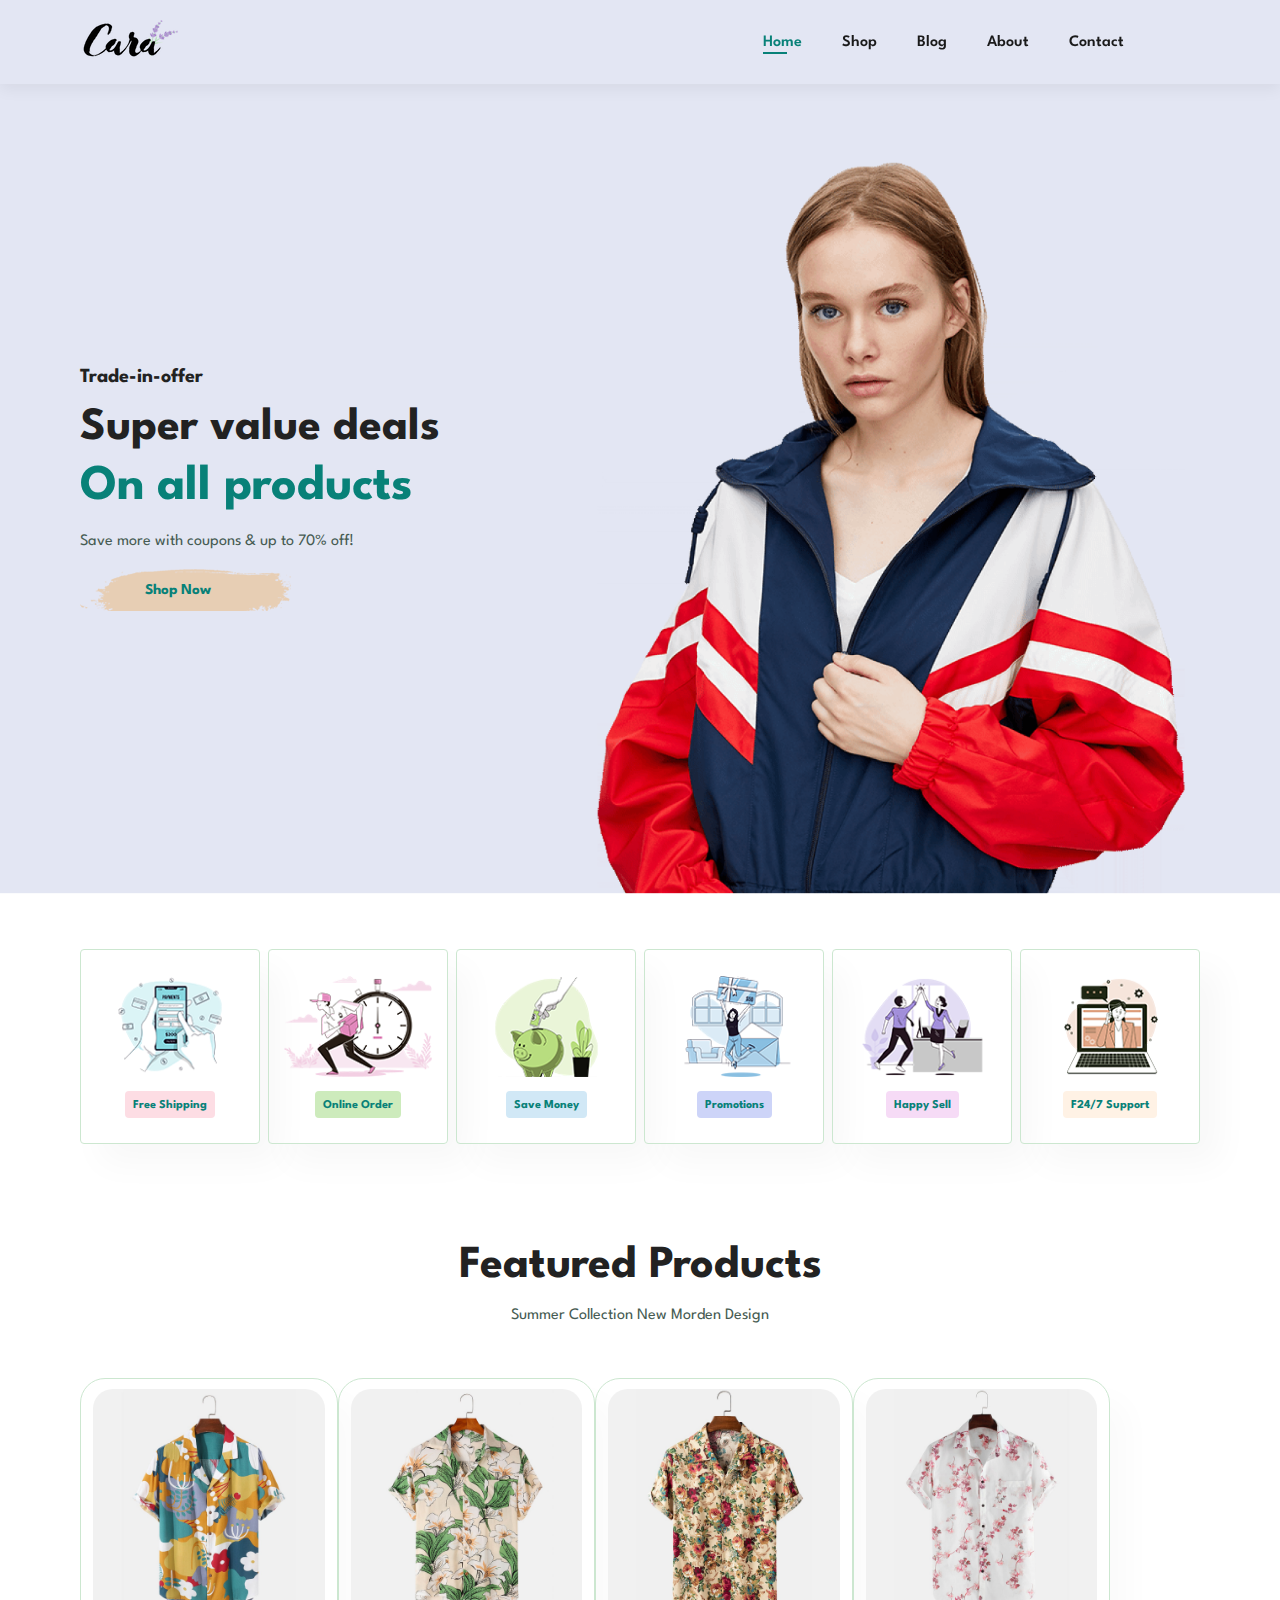
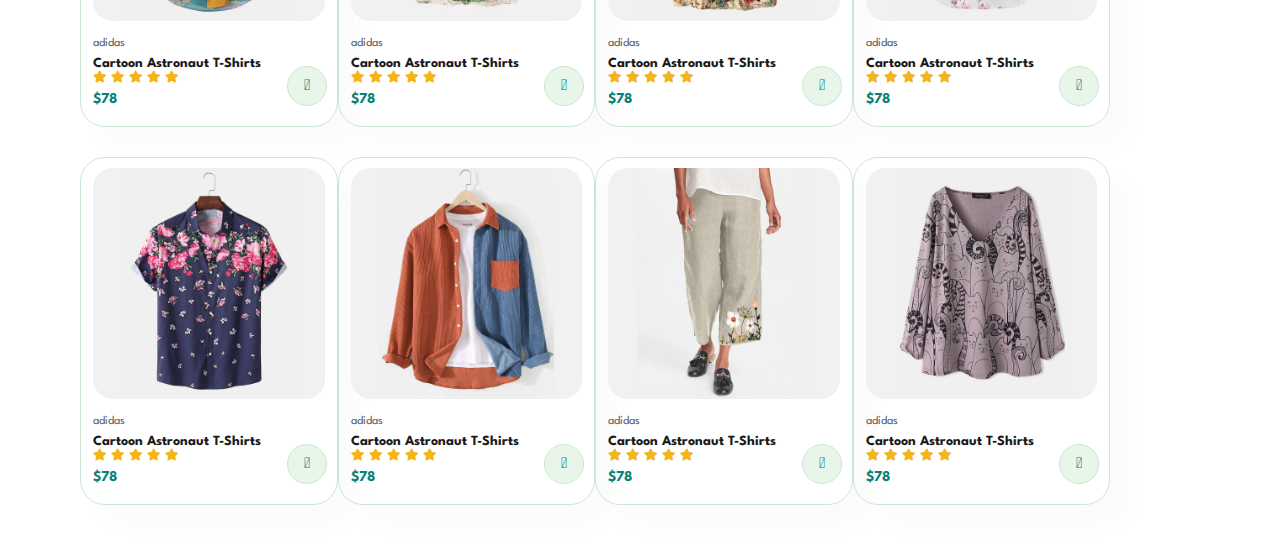
==== index.html @ b0c048e6 "Featured Product section complete" ====
<!DOCTYPE html>
<html lang="en">

<head>
    <meta charset="UTF-8">
    <meta http-equiv="X-UA-Compatible" content="IE=edge">
    <meta name="viewport" content="width=device-width, initial-scale=1.0">
    <title>Tech2etc Ecommerce Tutorial</title>
    <link rel="stylesheet" href="https://pro.fontawesome.com/releases/v5.10.0/css/all.css" />
    <!-- <link rel="stylesheet" href="https://cdnjs.cloudflare.com/ajax/libs/font-awesome/4.7.0/css/font-awesome.min.css"> -->

    <link rel="stylesheet" href="style.css">
</head>

<body>
    <!-- navbar start -->

    <section id="header">
        <a href="#"><img src="img/logo.png" class="logo" alt=""></a>

        <div>
            <ul id="navbar">
                <li><a class="active" href="index.html">Home</a></li>
                <li><a href="shop.html">Shop</a></li>
                <li><a href="blog.html">Blog</a></li>
                <li><a href="about.html">About</a></li>
                <li><a href="contact.html">Contact</a></li>
                <li><a href="cart.html"><i class="far fa-shopping-bag"></i></a></li>
            </ul>
        </div>
    </section>

    <!-- navbar End -->

    <!-- Hero Section Start -->

    <section id="hero">
        <h4>Trade-in-offer</h4>
        <h2>Super value deals</h2>
        <h1>On all products</h1>
        <p>Save more with coupons & up to 70% off!</p>
        <button>Shop Now</button>
    </section>

    <!-- Hero Section End -->

    <!-- Feature Section Start -->

    <section id="feature" class="section-p1">
        <div class="fe-box">
            <img src="img/features/f1.png" alt="">
            <h6>Free Shipping</h6>
        </div>

        <div class="fe-box">
            <img src="img/features/f2.png" alt="">
            <h6>Online Order</h6>
        </div>

        <div class="fe-box">
            <img src="img/features/f3.png" alt="">
            <h6>Save Money</h6>
        </div>

        <div class="fe-box">
            <img src="img/features/f4.png" alt="">
            <h6>Promotions</h6>
        </div>

        <div class="fe-box">
            <img src="img/features/f5.png" alt="">
            <h6>Happy Sell</h6>
        </div>

        <div class="fe-box">
            <img src="img/features/f6.png" alt="">
            <h6>F24/7 Support</h6>
        </div>
    </section>

    <!-- Feature Section End -->

    <!-- Feature Product Section Start -->

    <section id="product1" class="section-p1">
        <h2>Featured Products</h2>
        <p>Summer Collection New Morden Design</p>
        <div class="pro-container">
            <div class="pro">
                <img src="img/products/f1.jpg" alt="">
                <div class="des">
                    <span>adidas</span>
                    <h5>Cartoon Astronaut T-Shirts</h5>
                    <div class="star">
                        <i class="fas fa-star"></i>
                        <i class="fas fa-star"></i>
                        <i class="fas fa-star"></i>
                        <i class="fas fa-star"></i>
                        <i class="fas fa-star"></i>
                    </div>
                    <h4>$78</h4>
                </div>
                <a href="#"><i class="fal fa-shopping-cart cart"></i></a>
            </div>

            <div class="pro">
                <img src="img/products/f2.jpg" alt="">
                <div class="des">
                    <span>adidas</span>
                    <h5>Cartoon Astronaut T-Shirts</h5>
                    <div class="star">
                        <i class="fas fa-star"></i>
                        <i class="fas fa-star"></i>
                        <i class="fas fa-star"></i>
                        <i class="fas fa-star"></i>
                        <i class="fas fa-star"></i>
                    </div>
                    <h4>$78</h4>
                </div>
                <a href="#"><i class="fal fa-shopping-cart cart"></i></a>
            </div>

            <div class="pro">
                <img src="img/products/f3.jpg" alt="">
                <div class="des">
                    <span>adidas</span>
                    <h5>Cartoon Astronaut T-Shirts</h5>
                    <div class="star">
                        <i class="fas fa-star"></i>
                        <i class="fas fa-star"></i>
                        <i class="fas fa-star"></i>
                        <i class="fas fa-star"></i>
                        <i class="fas fa-star"></i>
                    </div>
                    <h4>$78</h4>
                </div>
                <a href="#"><i class="fal fa-shopping-cart cart"></i></a>
            </div>

            <div class="pro">
                <img src="img/products/f4.jpg" alt="">
                <div class="des">
                    <span>adidas</span>
                    <h5>Cartoon Astronaut T-Shirts</h5>
                    <div class="star">
                        <i class="fas fa-star"></i>
                        <i class="fas fa-star"></i>
                        <i class="fas fa-star"></i>
                        <i class="fas fa-star"></i>
                        <i class="fas fa-star"></i>
                    </div>
                    <h4>$78</h4>
                </div>
                <a href="#"><i class="fal fa-shopping-cart cart"></i></a>
            </div>

            <div class="pro">
                <img src="img/products/f5.jpg" alt="">
                <div class="des">
                    <span>adidas</span>
                    <h5>Cartoon Astronaut T-Shirts</h5>
                    <div class="star">
                        <i class="fas fa-star"></i>
                        <i class="fas fa-star"></i>
                        <i class="fas fa-star"></i>
                        <i class="fas fa-star"></i>
                        <i class="fas fa-star"></i>
                    </div>
                    <h4>$78</h4>
                </div>
                <a href="#"><i class="fal fa-shopping-cart cart"></i></a>
            </div>

            <div class="pro">
                <img src="img/products/f6.jpg" alt="">
                <div class="des">
                    <span>adidas</span>
                    <h5>Cartoon Astronaut T-Shirts</h5>
                    <div class="star">
                        <i class="fas fa-star"></i>
                        <i class="fas fa-star"></i>
                        <i class="fas fa-star"></i>
                        <i class="fas fa-star"></i>
                        <i class="fas fa-star"></i>
                    </div>
                    <h4>$78</h4>
                </div>
                <a href="#"><i class="fal fa-shopping-cart cart"></i></a>
            </div>

            <div class="pro">
                <img src="img/products/f7.jpg" alt="">
                <div class="des">
                    <span>adidas</span>
                    <h5>Cartoon Astronaut T-Shirts</h5>
                    <div class="star">
                        <i class="fas fa-star"></i>
                        <i class="fas fa-star"></i>
                        <i class="fas fa-star"></i>
                        <i class="fas fa-star"></i>
                        <i class="fas fa-star"></i>
                    </div>
                    <h4>$78</h4>
                </div>
                <a href="#"><i class="fal fa-shopping-cart cart"></i></a>
            </div>

            <div class="pro">
                <img src="img/products/f8.jpg" alt="">
                <div class="des">
                    <span>adidas</span>
                    <h5>Cartoon Astronaut T-Shirts</h5>
                    <div class="star">
                        <i class="fas fa-star"></i>
                        <i class="fas fa-star"></i>
                        <i class="fas fa-star"></i>
                        <i class="fas fa-star"></i>
                        <i class="fas fa-star"></i>
                    </div>
                    <h4>$78</h4>
                </div>
                <a href="#"><i class="fal fa-shopping-cart cart"></i></a>
            </div>
        </div>
    </section>

    <!-- Feature Product Section End -->

    <script src="script.js"></script>
</body>

</html>
---- style.css ----
@import url("https://fonts.googleapis.com/css2?family=Spartan:wght@100;200;300;400;500;600;700;800;900&display=swap");
* {
  margin: 0;
  padding: 0;
  box-sizing: border-box;
  font-family: "Spartan", sans-serif;
}

html {
  scroll-behavior: smooth;
}

/* Global Styles */

h1 {
  font-size: 50px;
  line-height: 64px;
  color: #222;
}

h2 {
  font-size: 46px;
  line-height: 54px;
  color: #222;
}

h4 {
  font-size: 20px;
  color: #222;
}

h6 {
  font-weight: 700;
  font-size: 12px;
}

p {
  font-size: 16px;
  color: #465b52;
  margin: 15px 0 20px 0;
}

.section-p1 {
  padding: 40px 80px;
}

.section-m1 {
  margin: 40px 0;
}

body {
  width: 100%;
}

/* Navbar start */

#header{
  display: flex;
  align-items: center;
  justify-content: space-between;
  padding: 20px 80px;
  background:#E3E6F3;
  box-shadow:0 5px 15px rgba(0, 0, 0, 0.06);
  z-index:999;
  position: sticky;
  top: 0;
  left: 0;
}

#navbar{
  display: flex;
  align-items: center;
  justify-content: center;
}

#navbar li{
  list-style: none;
  padding: 0 20px;
  position: relative;
}

#navbar li a{
  text-decoration: none;
  font-size: 16px;
  font-weight: 600;
  color: #1a1a1a;
  transition: 0.3s ease;
}

#navbar li a:hover,
#navbar li a.active{
  color: #088178;
}

#navbar li a.active::after,
#navbar li a:hover::after {
  content: "";
  width: 30%;
  height: 2px;
  background: #088178;
  position: absolute;
  bottom: -4px;
  left: 20px;
}

/* Navbar End */

/* Hero Section Start  */

#hero{
  background-image: url("img/hero4.png");
  height: 90vh;
  width: 100%;
  background-size: cover;
  background-position: top 25% right 0;
  padding: 0 80px;
  display: flex;
  flex-direction: column;
  align-items: flex-start;
  justify-content: center;
}

#hero h4{
  padding-bottom: 15px;
}

#hero h1{
color: #088178;
}

#hero button{
  background-image: url("img/button.png");
  background-color: transparent;
  color: #088178;
  border: 0;
  padding: 14px 80px 14px 65px;
  background-repeat: no-repeat;
  cursor: pointer;
  font-weight: 700;
  font-size: 15px;
}

/* Hero Section End  */

/* Feature Section Start  */

#feature{
  display: flex;
  align-items: center;
  justify-content: space-between;
  flex-wrap: wrap;
}

#feature .fe-box {
  width: 180px;
  text-align: center;
  padding: 25px 15px;
  box-shadow: 20px 20px 34px rgba(0, 0, 0, 0.03);
  border: 1px solid #cce7d0;
  border-radius: 4px;
  margin: 15px 0;
}

#feature .fe-box:hover{
  box-shadow: 10px 10px 54px rgba(70, 62, 221, 0.1);
}

#feature .fe-box img{
  width: 100%;
  margin-bottom: 10px;
}

#feature .fe-box h6{
  display: inline-block;
  padding: 9px 8px 6px 8px;
  line-height: 1;
  border-radius: 4px;
  color: #088178;
  background-color: #fddde4;
}

#feature .fe-box:nth-child(2) h6{
  background-color: #cdebbc;
}

#feature .fe-box:nth-child(3) h6{
  background-color: #d1e8f6;
}

#feature .fe-box:nth-child(4) h6{
  background-color: #cdd4f8;
}

#feature .fe-box:nth-child(5) h6{
  background-color: #f6dbf6;
}

#feature .fe-box:nth-child(6) h6{
  background-color: #fff2e5;
}

/* Feature Section End */

/* Feature Product Section Start */

  #product1{
    text-align: center;
  }

  #product1 .pro-container{
    display: flex;
    justify-self: space-between;
    padding-top:20px ;
    flex-wrap: wrap;
  }

  #product1 .pro{
    width: 23%;
    min-width: 250px;
    padding: 10px 12px;
    border: 1px solid #cce7d0;
    border-radius: 25px;
    cursor: pointer;
    box-shadow: 20px 20px 30px rgba(0,0,0,0.02 );
    margin: 15px 0;
    transition: 0.2s ease;
    position: relative;
  }

  #product1 .pro:hover{
    box-shadow: 20px 20px 30px rgba(0,0,0,0.06 );
  }

  #product1 .pro img{
    width: 100%;
    border-radius: 20px;
  }

  #product1 .pro .des{
    text-align: start;
    padding: 10px 0;
  }

  #product1 .pro .des span{
    color: #606063;
    font-size: 12px;
  }

  #product1 .pro .des h5{
    padding-top:7px;
    color: #1a1a1a;
    font-size: 14px;
  }

  #product1 .pro .des i{
    font-size: 12px;
    color: rgb(243, 181, 25);
  }

  #product1 .pro .des h4{
    padding-top: 7px;
    font-size: 15px;
    font-weight: 700;
    color: #088178;
  }

  #product1 .pro .cart{
    width: 40px;
    height: 40px;
    line-height: 40px;
    border-radius: 50px;
    background-color: #e8f6ea;
    font-weight: 500;
    color: #088178;
    border: 1px solid #cce7d0;
    position: absolute;
    bottom: 20px;
    right: 10px;
  }
  

/* Feature Product Section End */
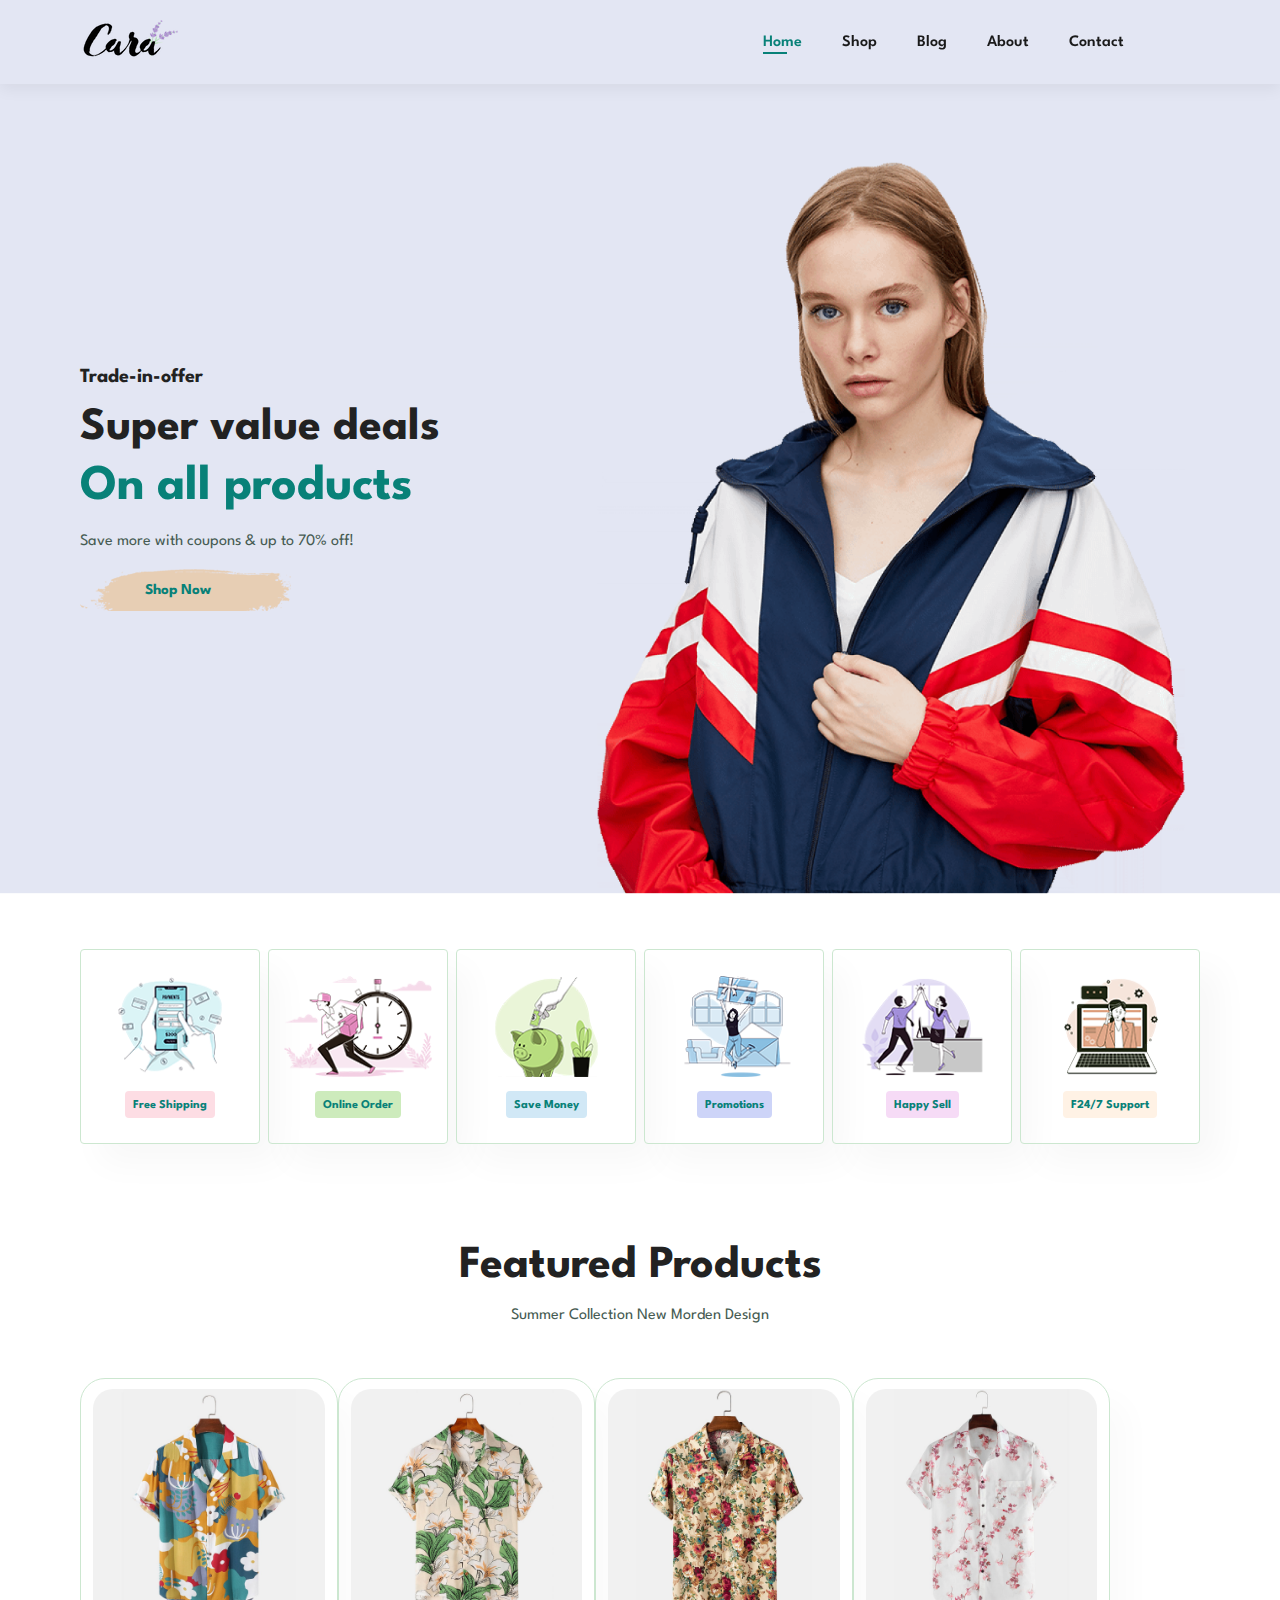
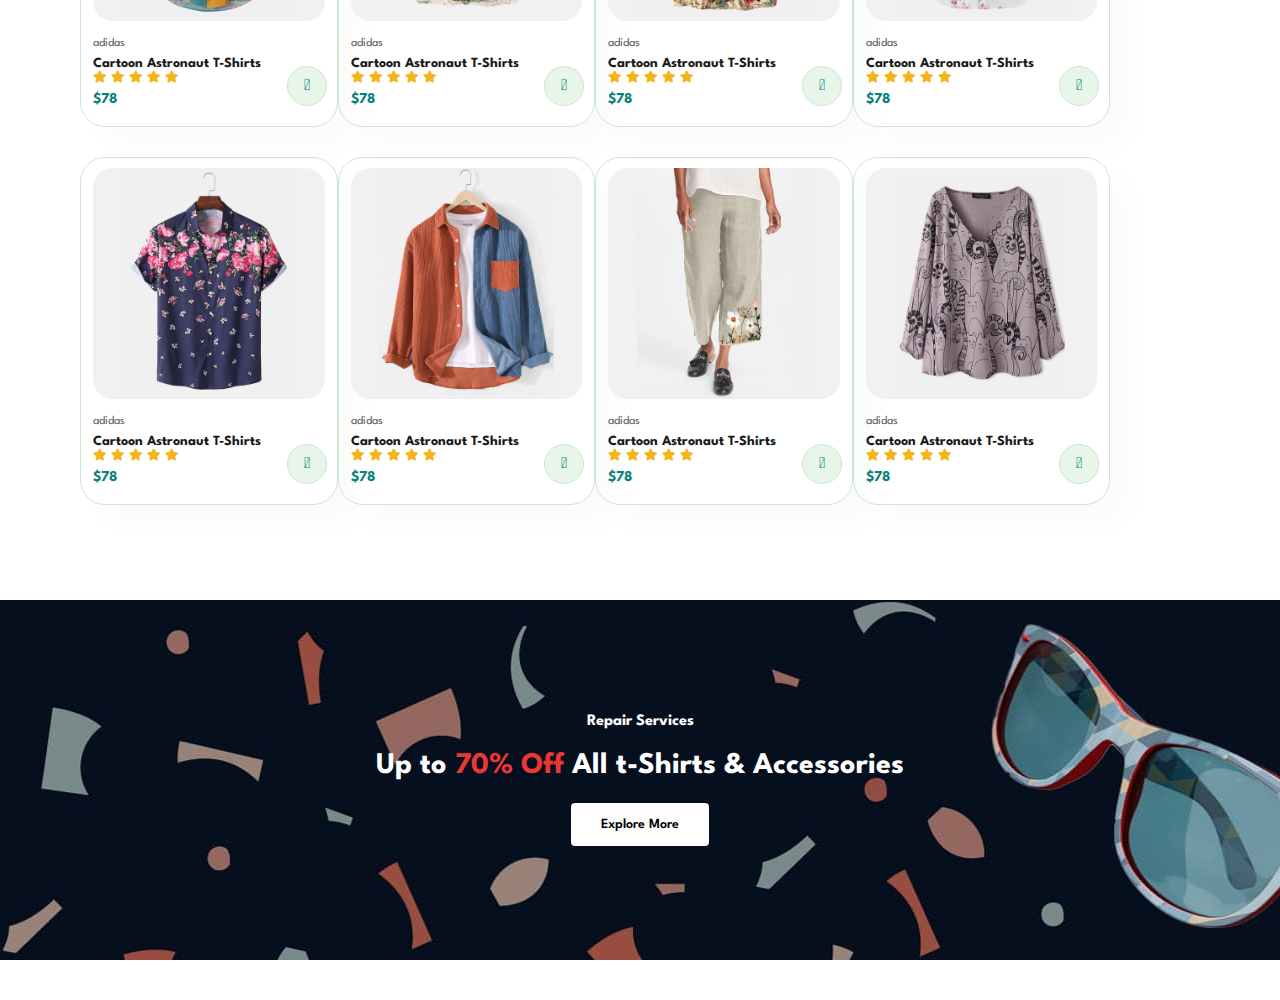
==== commit aa95a860: "Offer section complate" ====
--- a/index.html
+++ b/index.html
@@ -226,6 +226,20 @@
 
     <!-- Feature Product Section End -->
 
+    <!-- Offer Sections Start -->
+
+    <section id="banner" class="section-m1">
+        <h4>Repair Services</h4>
+        <h2>Up to <span>70% Off</span> All t-Shirts & Accessories</h2>
+        <button class="normal">Explore More</button>
+    </section>
+
+    <!-- Offer Sections End -->
+
+
+
+
+    
     <script src="script.js"></script>
 </body>
 
--- a/style.css
+++ b/style.css
@@ -46,6 +46,19 @@
 
 .section-m1 {
   margin: 40px 0;
+}
+
+button.normal{
+  font-size: 14px;
+  font-weight: 600;
+  padding: 15px 30px;
+  color: #000;
+  background-color: #fff;
+  border-radius: 4px;
+  cursor: pointer;
+  border:none;
+  outline: none;
+  transition: 0.2s;
 }
 
 body {
@@ -277,6 +290,42 @@
     bottom: 20px;
     right: 10px;
   }
-  
-
-/* Feature Product Section End */+
+/* Feature Product Section End */
+
+/* Offer Sections Start */
+
+ #banner{
+  display: flex;
+  flex-direction: column;
+  justify-content: center;
+  align-items: center;
+  text-align: center;
+  background-image: url(img/banner/b2.jpg);
+  width: 100%;
+  height: 40vh;
+  background-size: cover;
+  background-position: center;
+ } 
+
+ #banner h4{
+  color: #fff;
+  font-size: 16px;
+ }
+
+ #banner h2{
+  color: #fff;
+  font-size: 30px;
+  padding: 10px 0;
+ }
+
+ #banner h2 span{
+  color: #ef3636;
+ }
+
+ #banner button:hover{
+  background: #088178;
+  color: #fff;
+ }
+
+/* Offer Sections End */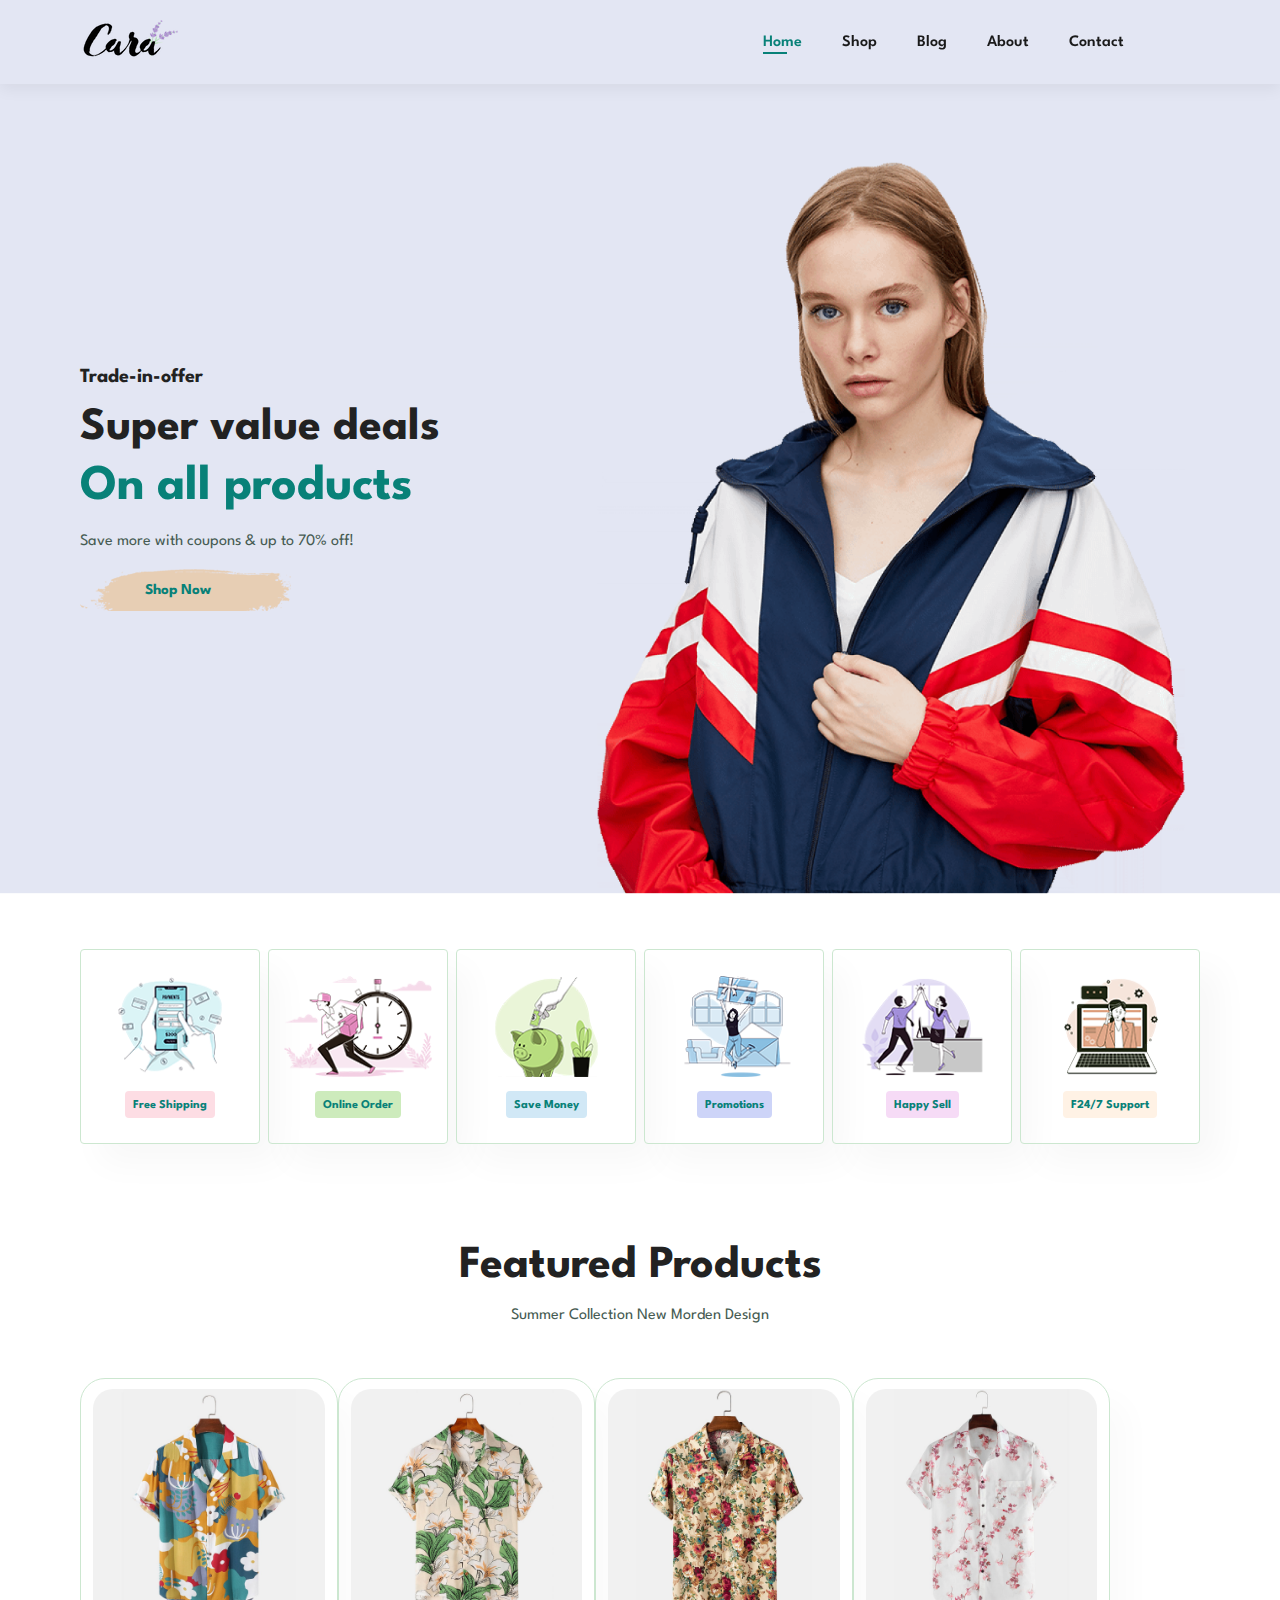
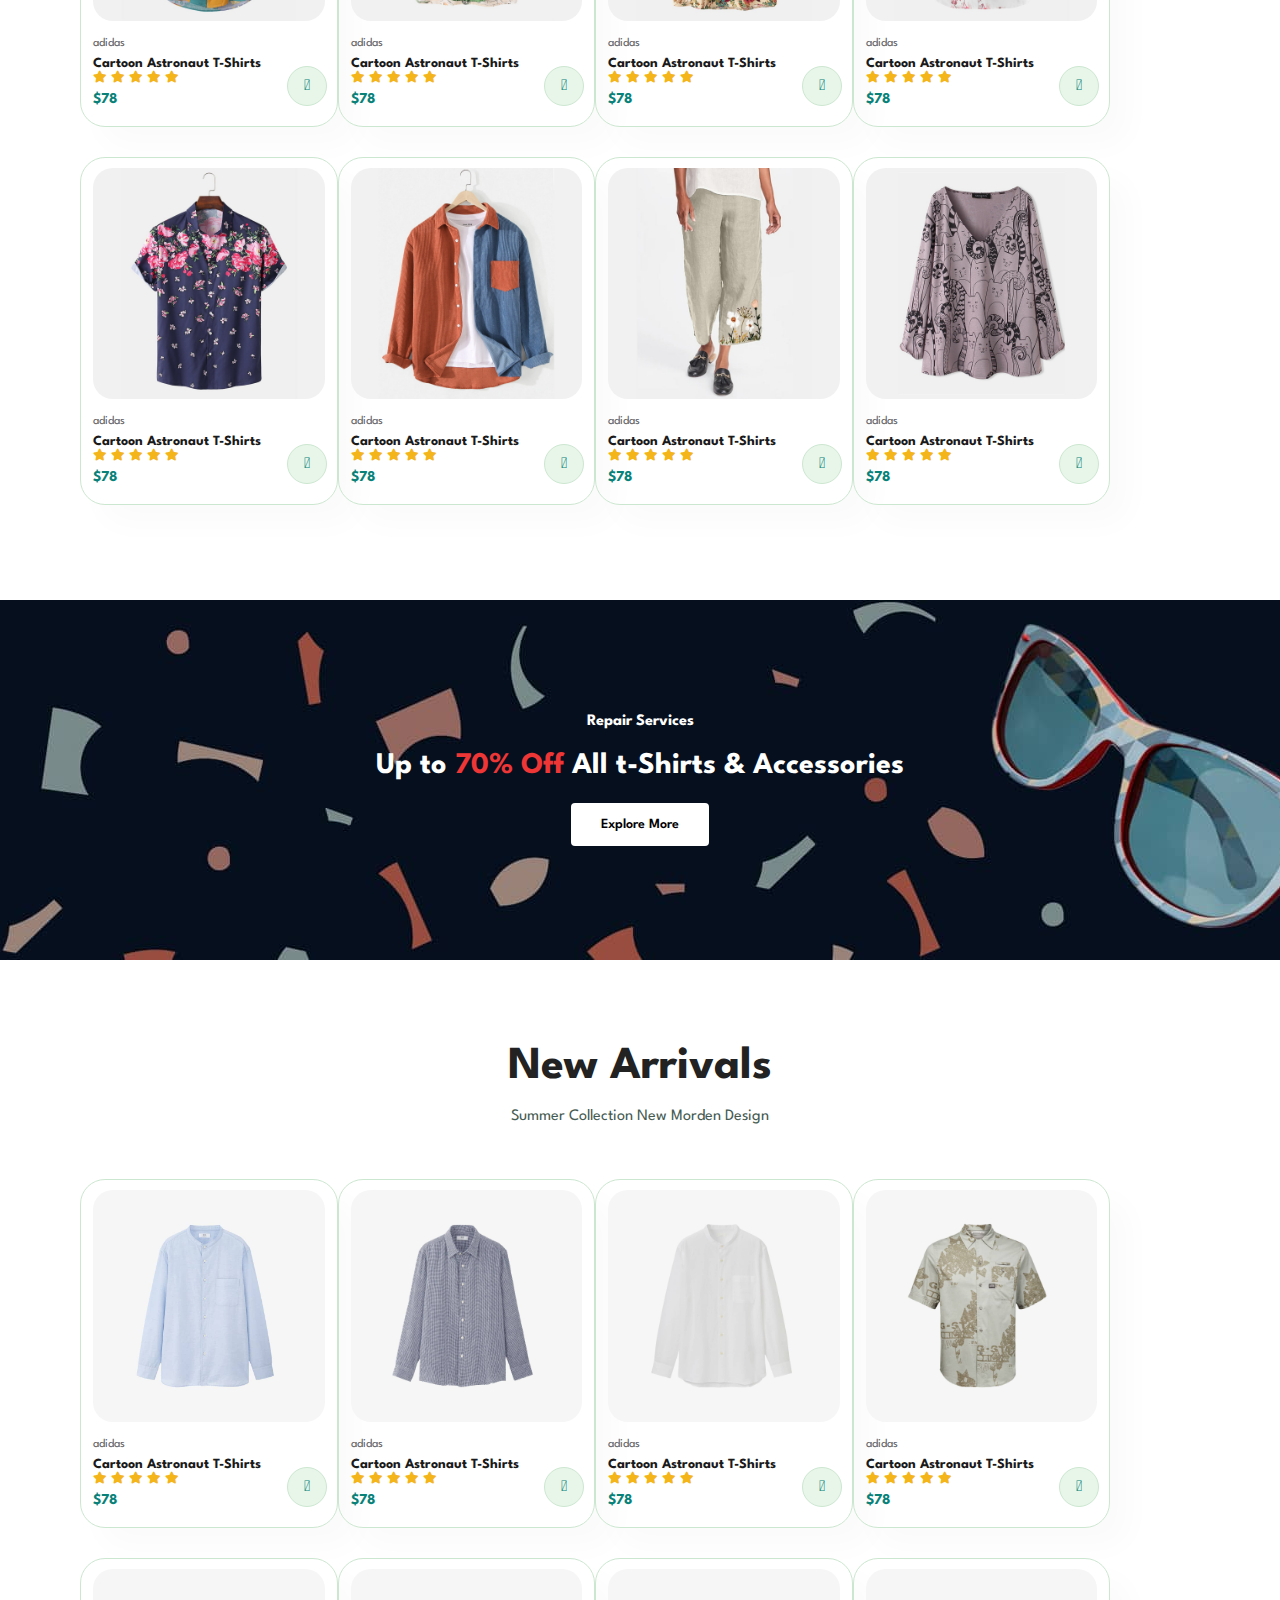
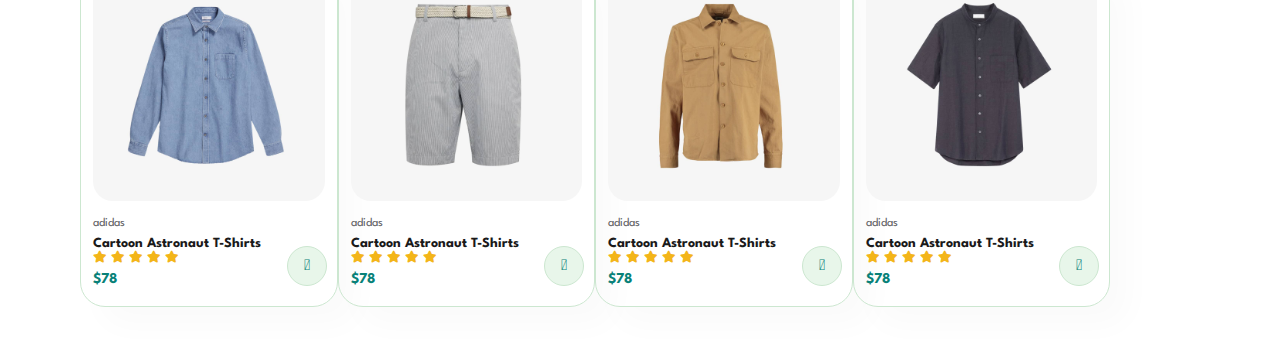
==== commit 2be000e9: "new arrivals complate" ====
--- a/index.html
+++ b/index.html
@@ -236,6 +236,151 @@
 
     <!-- Offer Sections End -->
 
+    <!-- New Arrivals start -->
+
+    <section id="product1" class="section-p1">
+        <h2>New Arrivals</h2>
+        <p>Summer Collection New Morden Design</p>
+        <div class="pro-container">
+            <div class="pro">
+                <img src="img/products/n1.jpg" alt="">
+                <div class="des">
+                    <span>adidas</span>
+                    <h5>Cartoon Astronaut T-Shirts</h5>
+                    <div class="star">
+                        <i class="fas fa-star"></i>
+                        <i class="fas fa-star"></i>
+                        <i class="fas fa-star"></i>
+                        <i class="fas fa-star"></i>
+                        <i class="fas fa-star"></i>
+                    </div>
+                    <h4>$78</h4>
+                </div>
+                <a href="#"><i class="fal fa-shopping-cart cart"></i></a>
+            </div>
+
+            <div class="pro">
+                <img src="img/products/n2.jpg" alt="">
+                <div class="des">
+                    <span>adidas</span>
+                    <h5>Cartoon Astronaut T-Shirts</h5>
+                    <div class="star">
+                        <i class="fas fa-star"></i>
+                        <i class="fas fa-star"></i>
+                        <i class="fas fa-star"></i>
+                        <i class="fas fa-star"></i>
+                        <i class="fas fa-star"></i>
+                    </div>
+                    <h4>$78</h4>
+                </div>
+                <a href="#"><i class="fal fa-shopping-cart cart"></i></a>
+            </div>
+
+            <div class="pro">
+                <img src="img/products/n3.jpg" alt="">
+                <div class="des">
+                    <span>adidas</span>
+                    <h5>Cartoon Astronaut T-Shirts</h5>
+                    <div class="star">
+                        <i class="fas fa-star"></i>
+                        <i class="fas fa-star"></i>
+                        <i class="fas fa-star"></i>
+                        <i class="fas fa-star"></i>
+                        <i class="fas fa-star"></i>
+                    </div>
+                    <h4>$78</h4>
+                </div>
+                <a href="#"><i class="fal fa-shopping-cart cart"></i></a>
+            </div>
+
+            <div class="pro">
+                <img src="img/products/n4.jpg" alt="">
+                <div class="des">
+                    <span>adidas</span>
+                    <h5>Cartoon Astronaut T-Shirts</h5>
+                    <div class="star">
+                        <i class="fas fa-star"></i>
+                        <i class="fas fa-star"></i>
+                        <i class="fas fa-star"></i>
+                        <i class="fas fa-star"></i>
+                        <i class="fas fa-star"></i>
+                    </div>
+                    <h4>$78</h4>
+                </div>
+                <a href="#"><i class="fal fa-shopping-cart cart"></i></a>
+            </div>
+
+            <div class="pro">
+                <img src="img/products/n5.jpg" alt="">
+                <div class="des">
+                    <span>adidas</span>
+                    <h5>Cartoon Astronaut T-Shirts</h5>
+                    <div class="star">
+                        <i class="fas fa-star"></i>
+                        <i class="fas fa-star"></i>
+                        <i class="fas fa-star"></i>
+                        <i class="fas fa-star"></i>
+                        <i class="fas fa-star"></i>
+                    </div>
+                    <h4>$78</h4>
+                </div>
+                <a href="#"><i class="fal fa-shopping-cart cart"></i></a>
+            </div>
+
+            <div class="pro">
+                <img src="img/products/n6.jpg" alt="">
+                <div class="des">
+                    <span>adidas</span>
+                    <h5>Cartoon Astronaut T-Shirts</h5>
+                    <div class="star">
+                        <i class="fas fa-star"></i>
+                        <i class="fas fa-star"></i>
+                        <i class="fas fa-star"></i>
+                        <i class="fas fa-star"></i>
+                        <i class="fas fa-star"></i>
+                    </div>
+                    <h4>$78</h4>
+                </div>
+                <a href="#"><i class="fal fa-shopping-cart cart"></i></a>
+            </div>
+
+            <div class="pro">
+                <img src="img/products/n7.jpg" alt="">
+                <div class="des">
+                    <span>adidas</span>
+                    <h5>Cartoon Astronaut T-Shirts</h5>
+                    <div class="star">
+                        <i class="fas fa-star"></i>
+                        <i class="fas fa-star"></i>
+                        <i class="fas fa-star"></i>
+                        <i class="fas fa-star"></i>
+                        <i class="fas fa-star"></i>
+                    </div>
+                    <h4>$78</h4>
+                </div>
+                <a href="#"><i class="fal fa-shopping-cart cart"></i></a>
+            </div>
+
+            <div class="pro">
+                <img src="img/products/n8.jpg" alt="">
+                <div class="des">
+                    <span>adidas</span>
+                    <h5>Cartoon Astronaut T-Shirts</h5>
+                    <div class="star">
+                        <i class="fas fa-star"></i>
+                        <i class="fas fa-star"></i>
+                        <i class="fas fa-star"></i>
+                        <i class="fas fa-star"></i>
+                        <i class="fas fa-star"></i>
+                    </div>
+                    <h4>$78</h4>
+                </div>
+                <a href="#"><i class="fal fa-shopping-cart cart"></i></a>
+            </div>
+        </div>
+    </section>
+
+    <!-- New Arrivals End -->
 
 
 
--- a/style.css
+++ b/style.css
@@ -328,4 +328,7 @@
   color: #fff;
  }
 
-/* Offer Sections End */+/* Offer Sections End */
+
+/* New Arrivals start */
+/* New Arrivals End */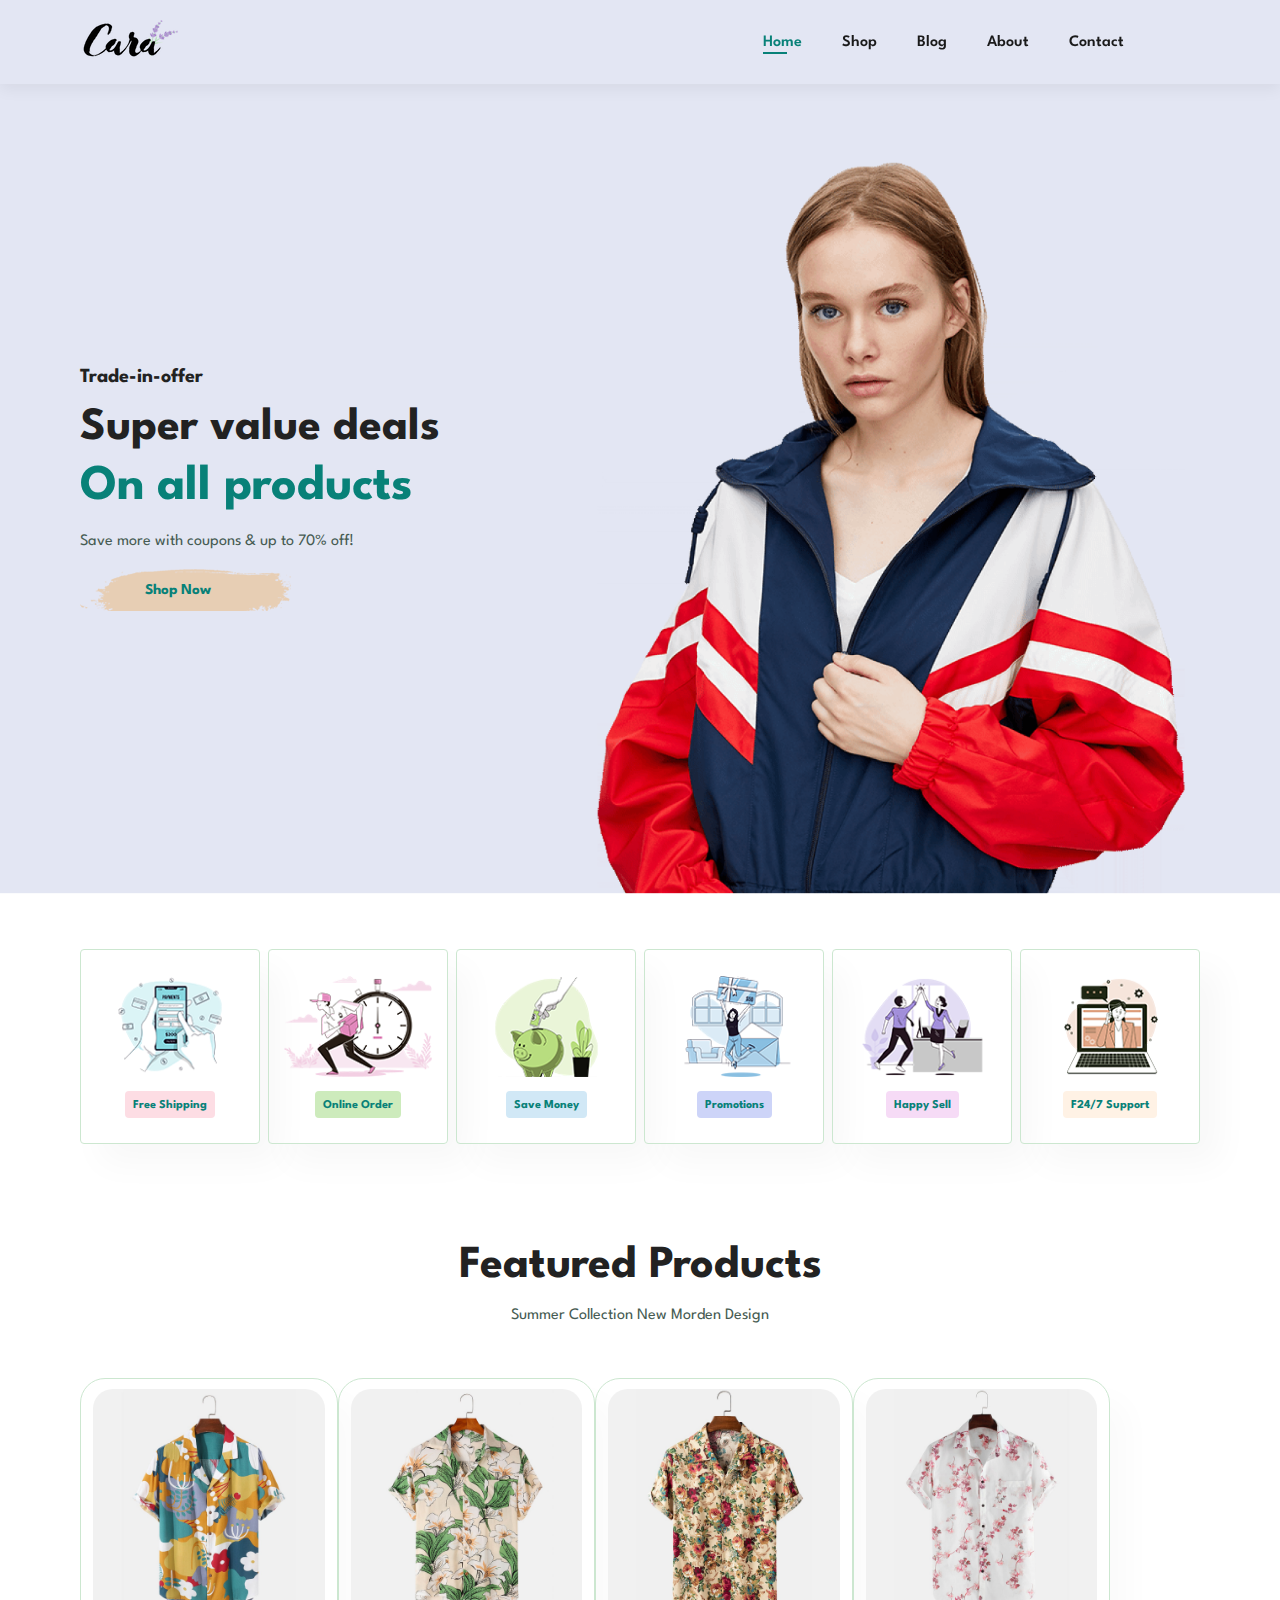
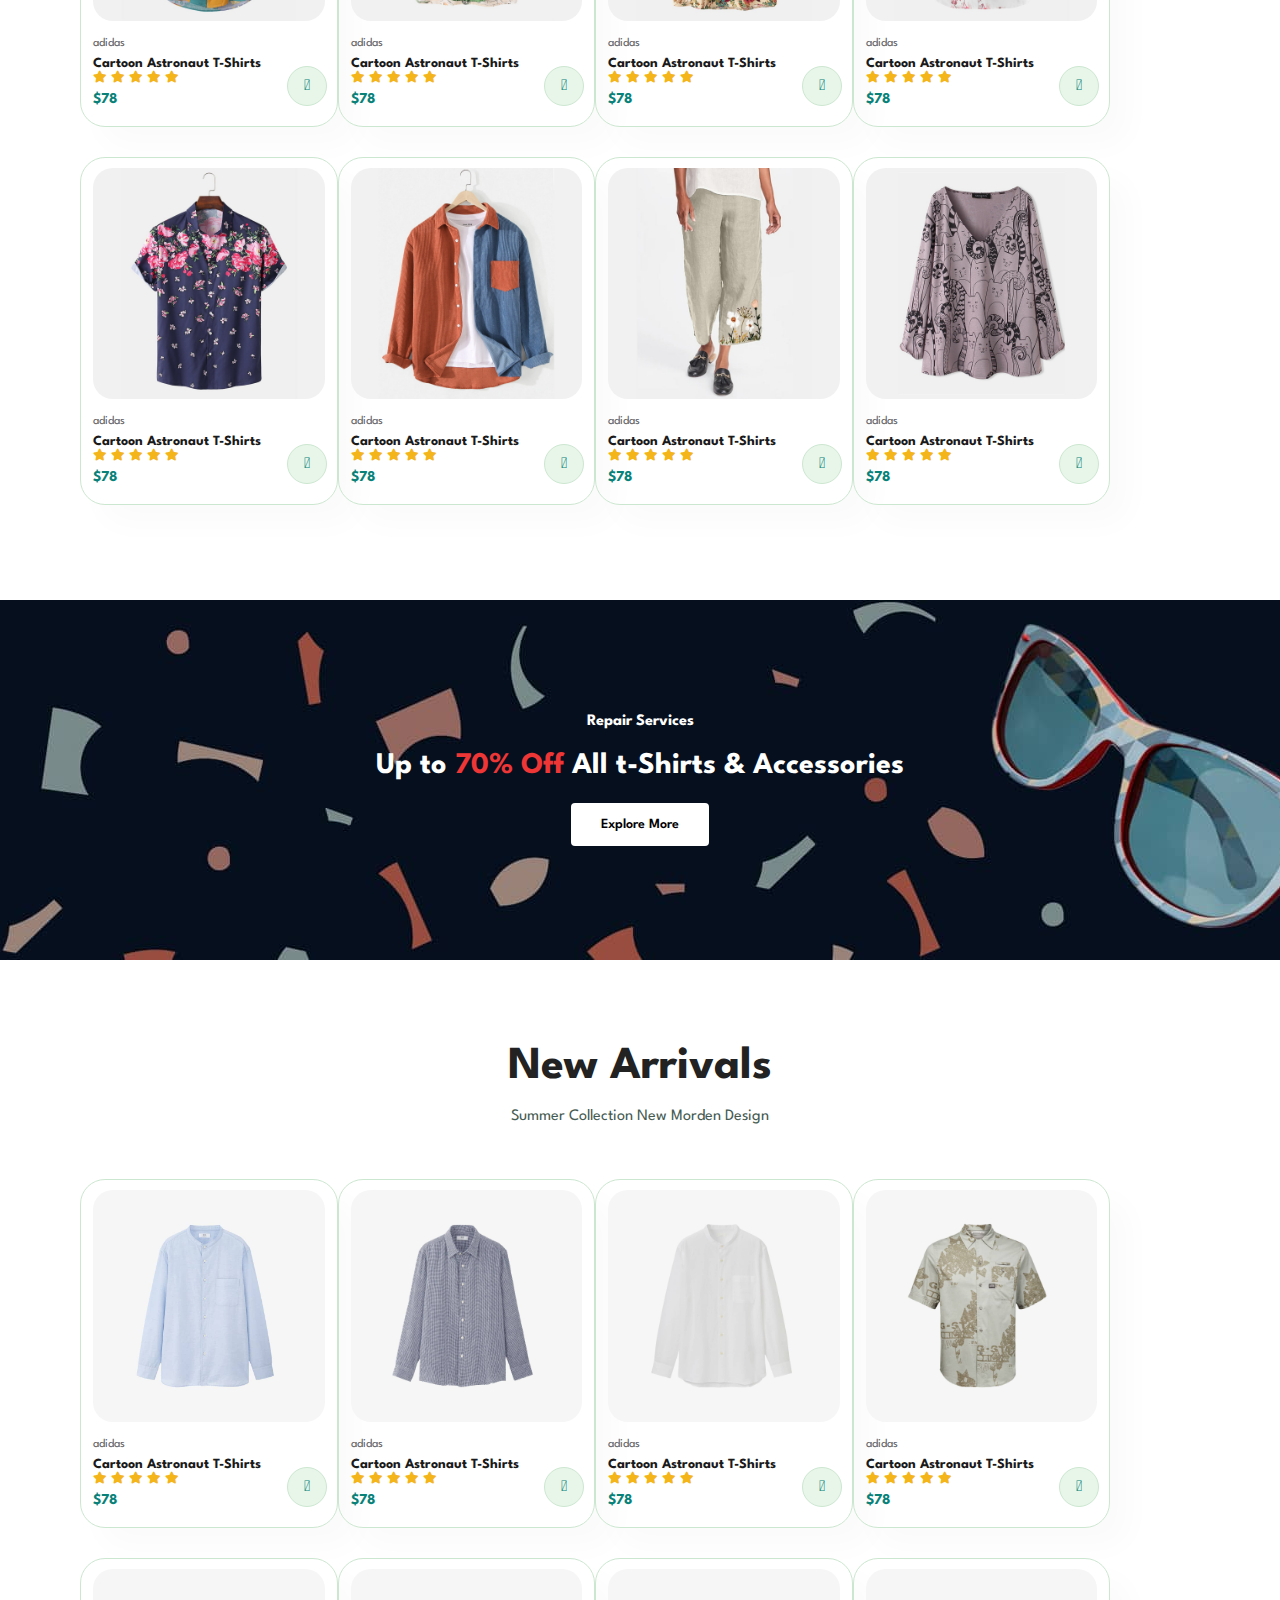
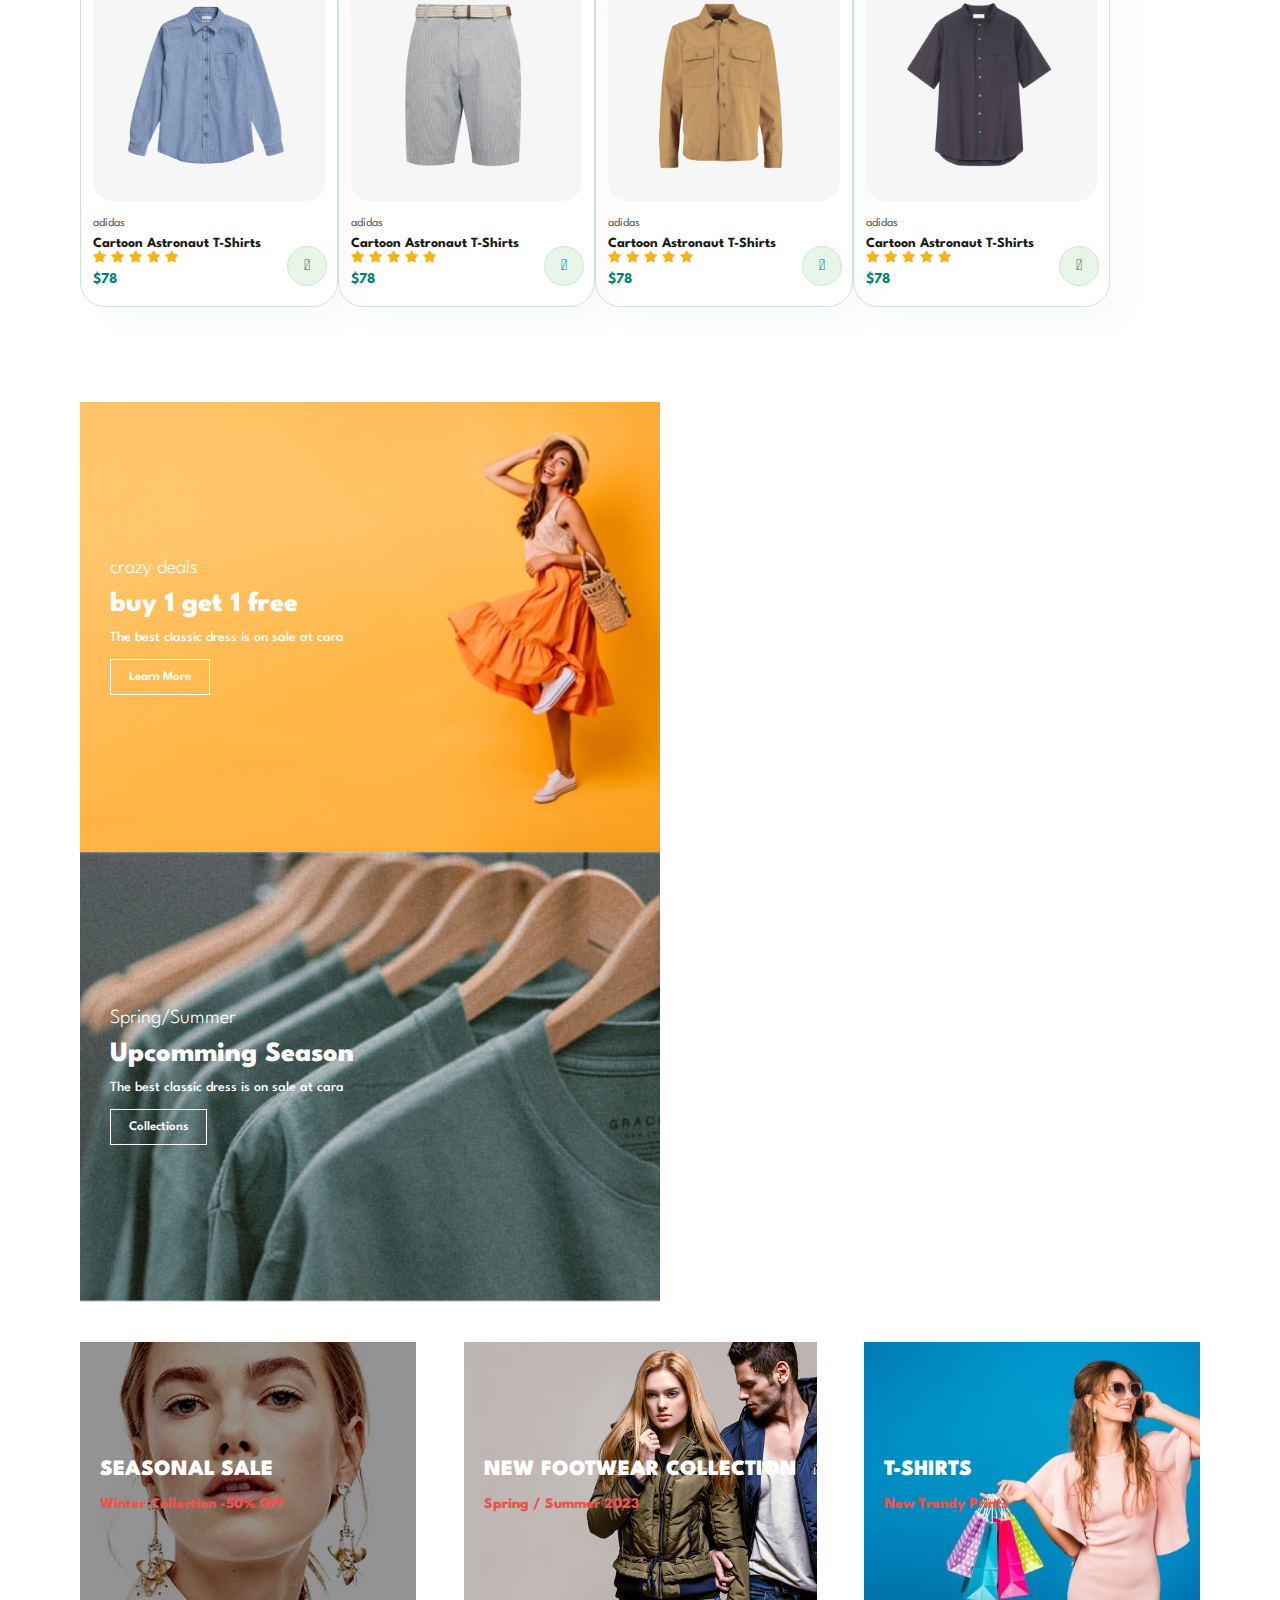
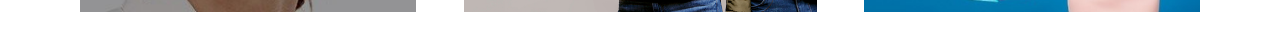
==== commit 33b927cc: "Complate Two banners and text banners" ====
--- a/index.html
+++ b/index.html
@@ -382,7 +382,46 @@
 
     <!-- New Arrivals End -->
 
-
+    <!-- Two banners start -->
+
+    <section id="sm-banner" class="section-p1" >
+        <div class="banner-box" >
+            <h4>crazy deals</h4>
+            <h2>buy 1 get 1 free</h2>
+            <span>The best classic dress is on sale at cara</span>
+            <button class="white">Learn More</button>
+        </div>
+        
+        <div class="banner-box banner-box2">
+            <h4>Spring/Summer</h4>
+            <h2>Upcomming Season</h2>
+            <span>The best classic dress is on sale at cara</span>
+            <button class="white">Collections</button>
+        </div>
+    </section>
+
+    <!-- Two banners End -->
+
+    <!-- Text Banner start -->
+
+    <section id="banner3">
+        <div class="banner-box ">
+            <h2>SEASONAL SALE</h2>
+            <h3>Winter Collection -50% OFF</h3>
+        </div>
+
+        <div class="banner-box banner-box2">
+            <h2>NEW FOOTWEAR COLLECTION</h2>
+            <h3>Spring / Summer 2023</h3>
+        </div>
+
+        <div class="banner-box banner-box3 ">
+            <h2>T-SHIRTS</h2>
+            <h3>New Trendy Prints</h3>
+        </div>
+    </section>
+
+    <!-- Text Banner End -->
 
     
     <script src="script.js"></script>
--- a/style.css
+++ b/style.css
@@ -57,6 +57,18 @@
   border-radius: 4px;
   cursor: pointer;
   border:none;
+  outline: none;
+  transition: 0.2s;
+}
+
+button.white{
+  font-size: 13px;
+  font-weight: 600;
+  padding: 11px 18px;
+  color: #fff;
+  background-color: transparent;
+  cursor: pointer;
+  border:1px solid #fff;
   outline: none;
   transition: 0.2s;
 }
@@ -330,5 +342,98 @@
 
 /* Offer Sections End */
 
-/* New Arrivals start */
-/* New Arrivals End */+/* Two banners Start */
+
+#sm-banner{
+  display: flex;
+  justify-content: space-between;
+  flex-wrap: wrap;
+}
+
+ #sm-banner .banner-box{
+  display: flex;
+  flex-direction: column;
+  justify-content: center;
+  align-items: flex-start;
+  background-image: url(img/banner/b17.jpg);
+  min-width: 580px;
+  height: 50vh;
+  background-size: cover;
+  background-position: center;
+  padding: 30px;
+ }
+
+ #sm-banner .banner-box2{
+  background-image: url(img/banner/b10.jpg);
+ }
+
+ #sm-banner h4{
+  color: #fff;
+  font-size: 20px;
+  font-weight: 300;
+ }
+ 
+ #sm-banner h2{
+  color: #fff;
+  font-size: 28px;
+  font-weight: 800;
+ }
+
+ #sm-banner span{
+  color: #fff;
+  font-size: 14px;
+  font-weight: 500;
+  padding-bottom: 15px;
+ }
+
+ #sm-banner .banner-box:hover button {
+  background-color: #088178;
+  border: 1px solid #088178;
+ }
+
+/* Two banners End */
+
+/* Text Banner start */
+
+#banner3{
+  display: flex;
+  justify-content: space-between;
+  flex-wrap: wrap;
+  padding:0 80px;
+}
+
+#banner3 .banner-box{
+  display: flex;
+  flex-direction: column;
+  justify-content: center;
+  align-items: flex-start;
+  background-image: url(img/banner/b7.jpg);
+  min-width: 30%;
+  height: 30vh;
+  background-size: cover;
+  background-position: center;
+  padding: 20px;
+  margin-bottom: 20px;
+ }
+
+ #banner3 .banner-box2{
+  background-image: url(img/banner/b4.jpg);
+ }
+
+ #banner3 .banner-box3{
+  background-image: url(img/banner/b18.jpg);
+ }
+
+ #banner3 h2{
+  color: #fff;
+  font-weight: 900;
+  font-size: 22px;
+ }
+
+ #banner3 h3{
+  color: #ec544e;
+  font-weight: 800;
+  font-size: 15px;
+ }
+
+/* Text Banner End */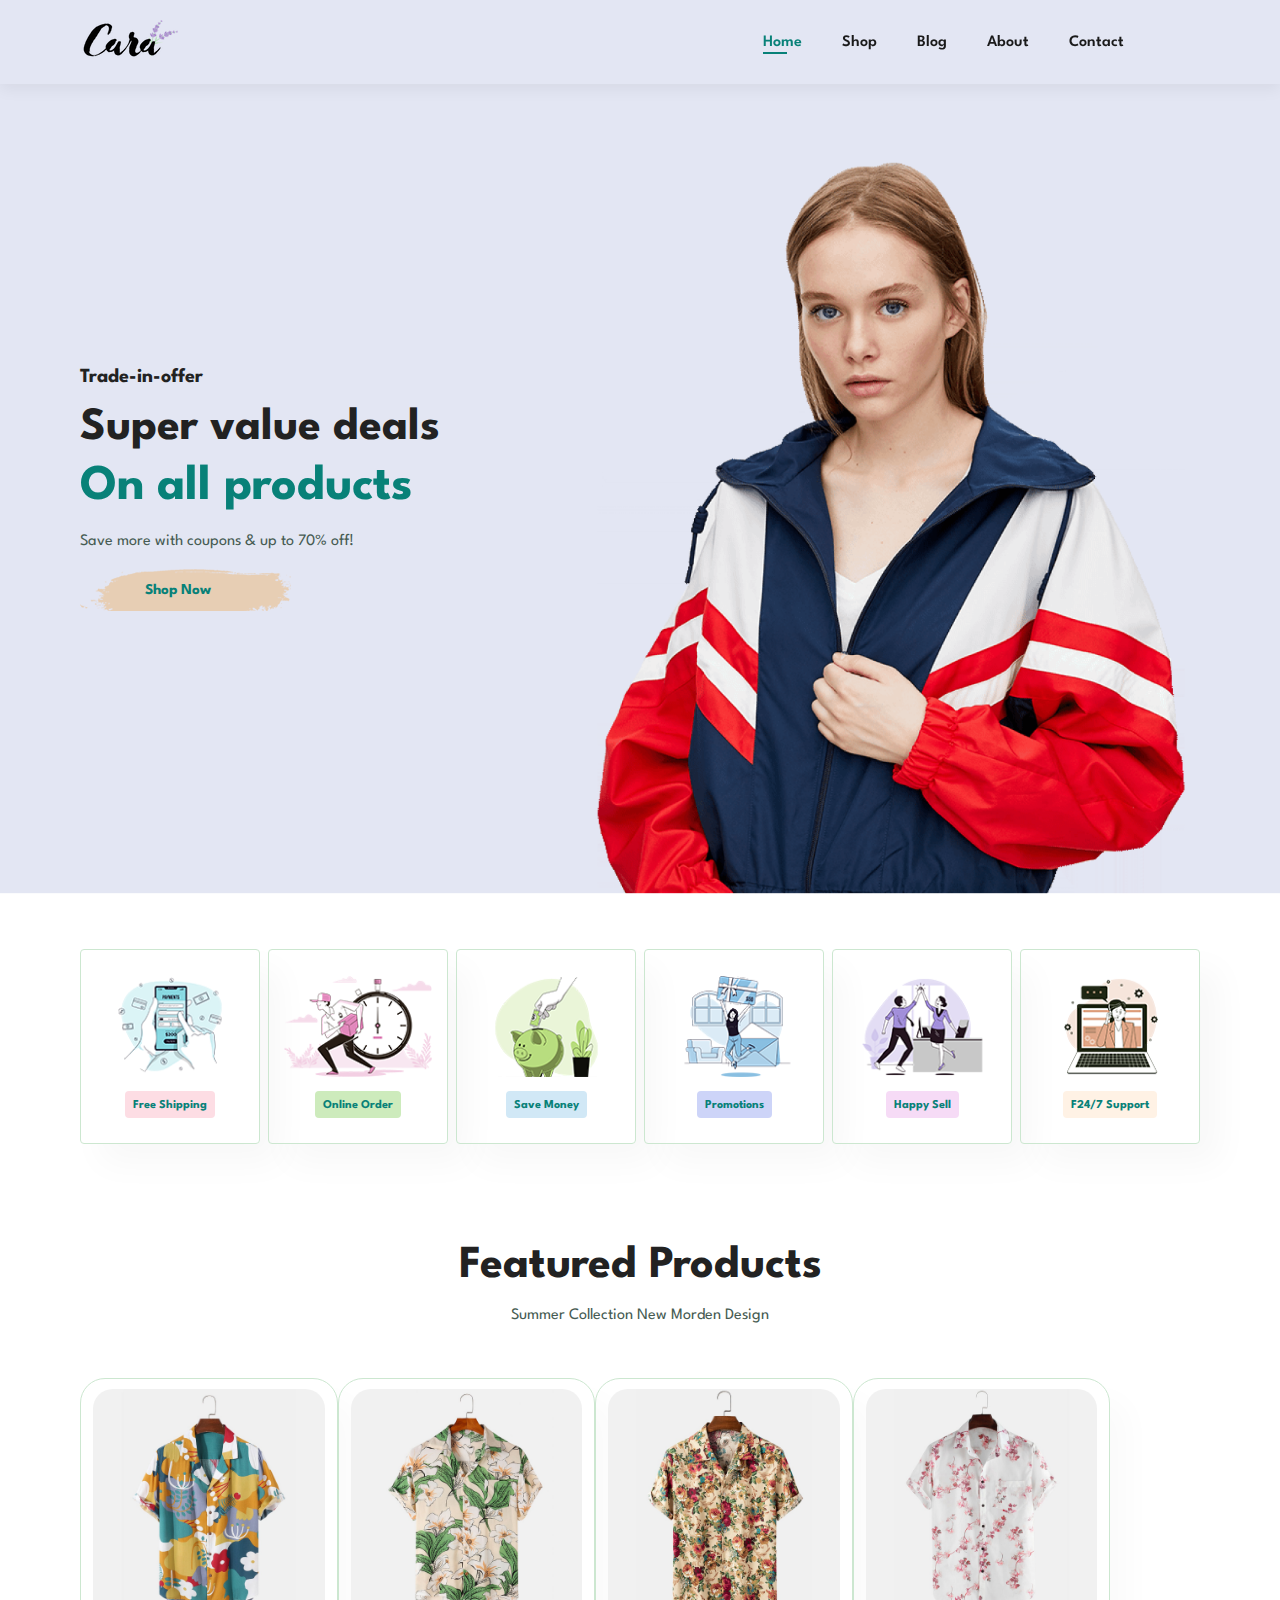
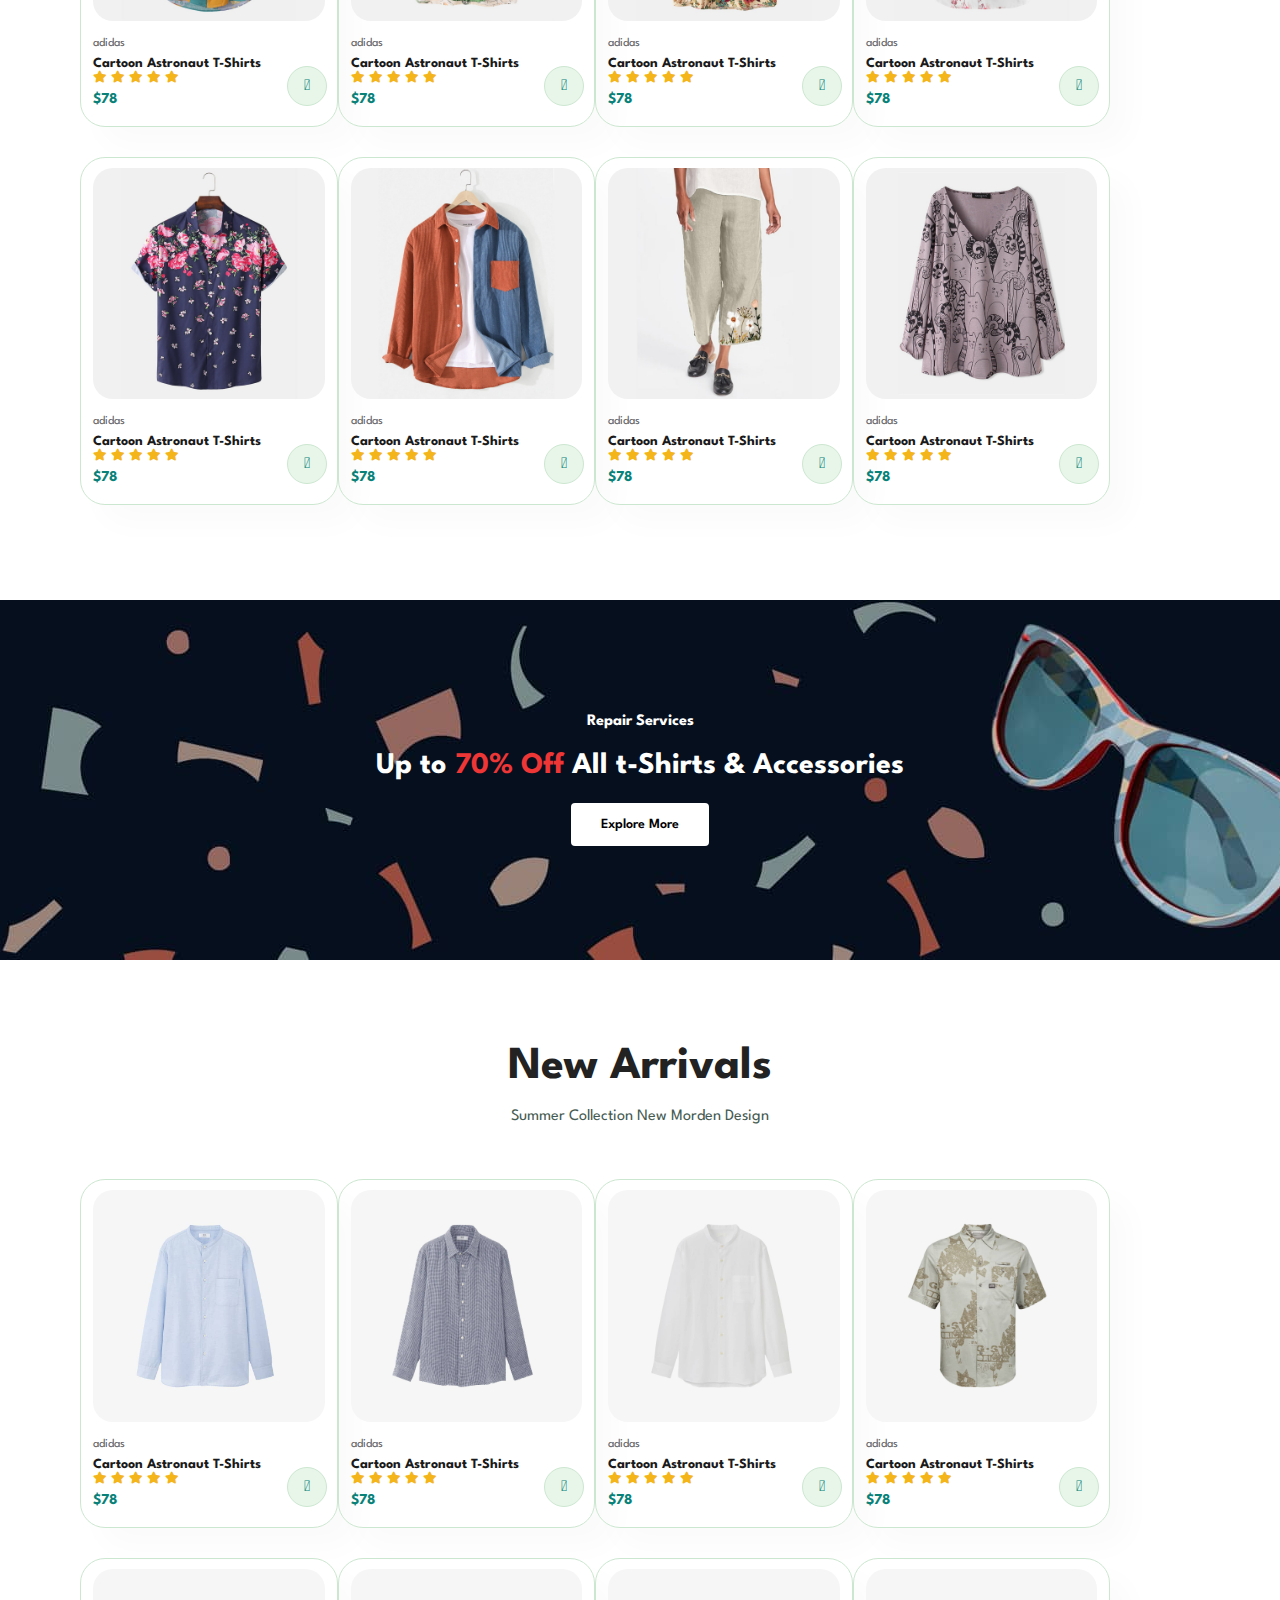
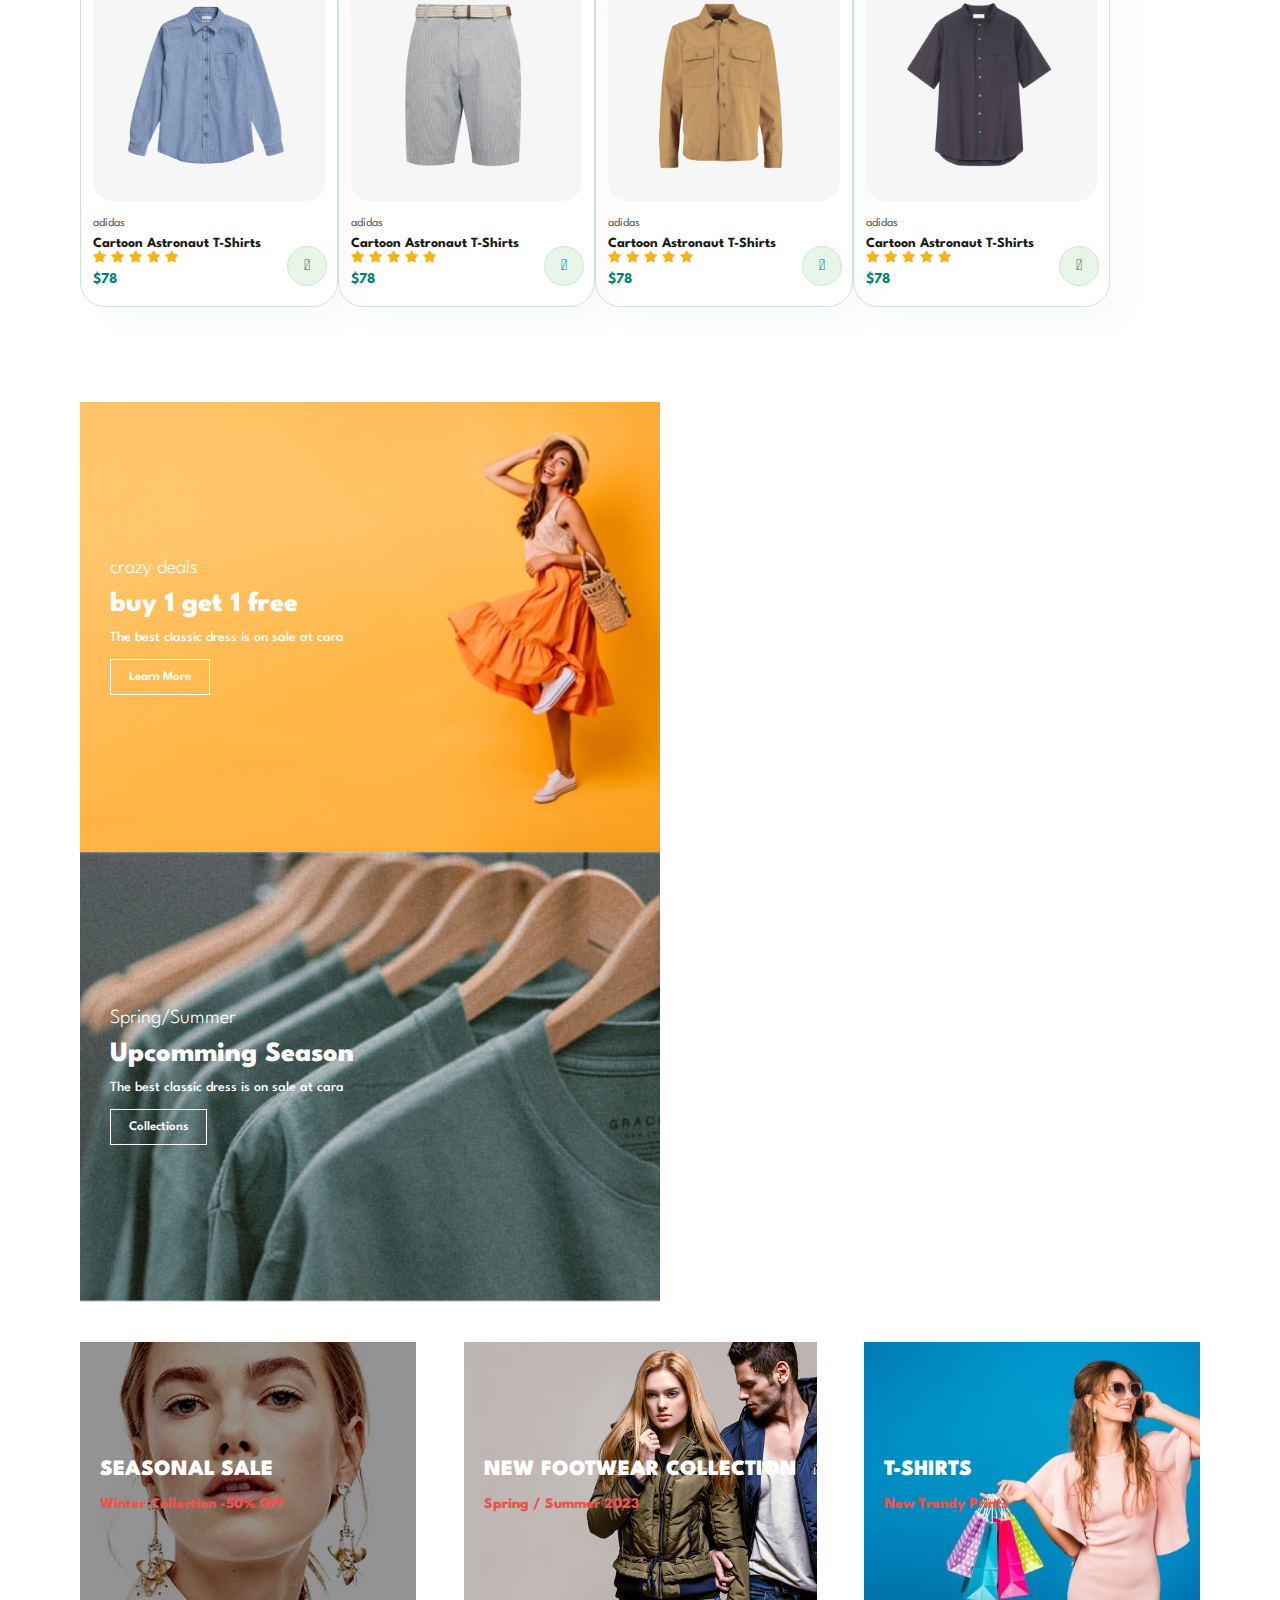
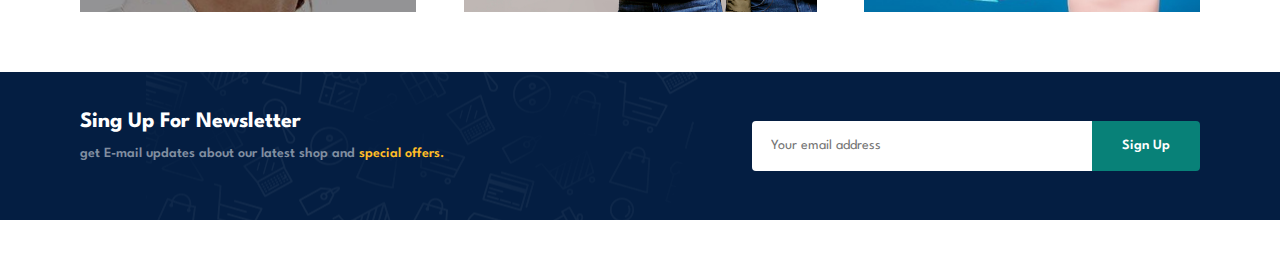
==== commit 9abbecea: "Newsletter section complete" ====
--- a/index.html
+++ b/index.html
@@ -423,6 +423,20 @@
 
     <!-- Text Banner End -->
 
+    <!-- Newsletter start -->
+
+    <section id="Newsletter" class="section-p1 section-m1">
+        <div class="newstext">
+            <h4>Sing Up For Newsletter</h4>
+            <p>get E-mail updates about our latest shop and <span>special offers.</span></p>
+        </div>
+        <div class="form">
+            <input type="text" placeholder="Your email address">
+            <button class="normal">Sign Up</button>
+        </div>
+    </section>
+
+    <!-- Newsletter End -->
     
     <script src="script.js"></script>
 </body>
--- a/style.css
+++ b/style.css
@@ -436,4 +436,61 @@
   font-size: 15px;
  }
 
-/* Text Banner End */+/* Text Banner End */
+
+/* Newsletter start */
+
+#Newsletter{
+  display: flex;
+  justify-content: space-between;
+  flex-wrap: wrap;
+  align-items: center;
+  background-image: url("img/banner/b14.png");
+  background-repeat: no-repeat;
+  background-position: 20% 30%;
+  background-color: #041e42;
+}
+
+#Newsletter h4{
+  font-size: 22px;
+  font-weight: 700;
+  color: #fff;
+}
+
+#Newsletter p{
+  font-size: 14px;
+  font-weight: 600;
+  color: #818ea0;
+}
+
+#Newsletter p span{
+  color: #ffbd27; 
+}
+
+#Newsletter .form{
+  display: flex;
+  width: 40%;
+}
+
+#Newsletter input{
+  height: 3.125rem;
+  padding: 0 1.25em;
+  font-size: 14px;
+  width: 100%;
+  border: 1px solid transparent;
+  border-radius: 4px;
+  outline: none;
+  border-top-right-radius: 0;
+  border-bottom-right-radius: 0;
+}
+
+#Newsletter button{
+  background-color: #088178;
+  color: #fff;
+  white-space: nowrap;
+  border-top-left-radius: 0;
+  border-bottom-left-radius: 0;
+}
+
+
+/* Newsletter End */
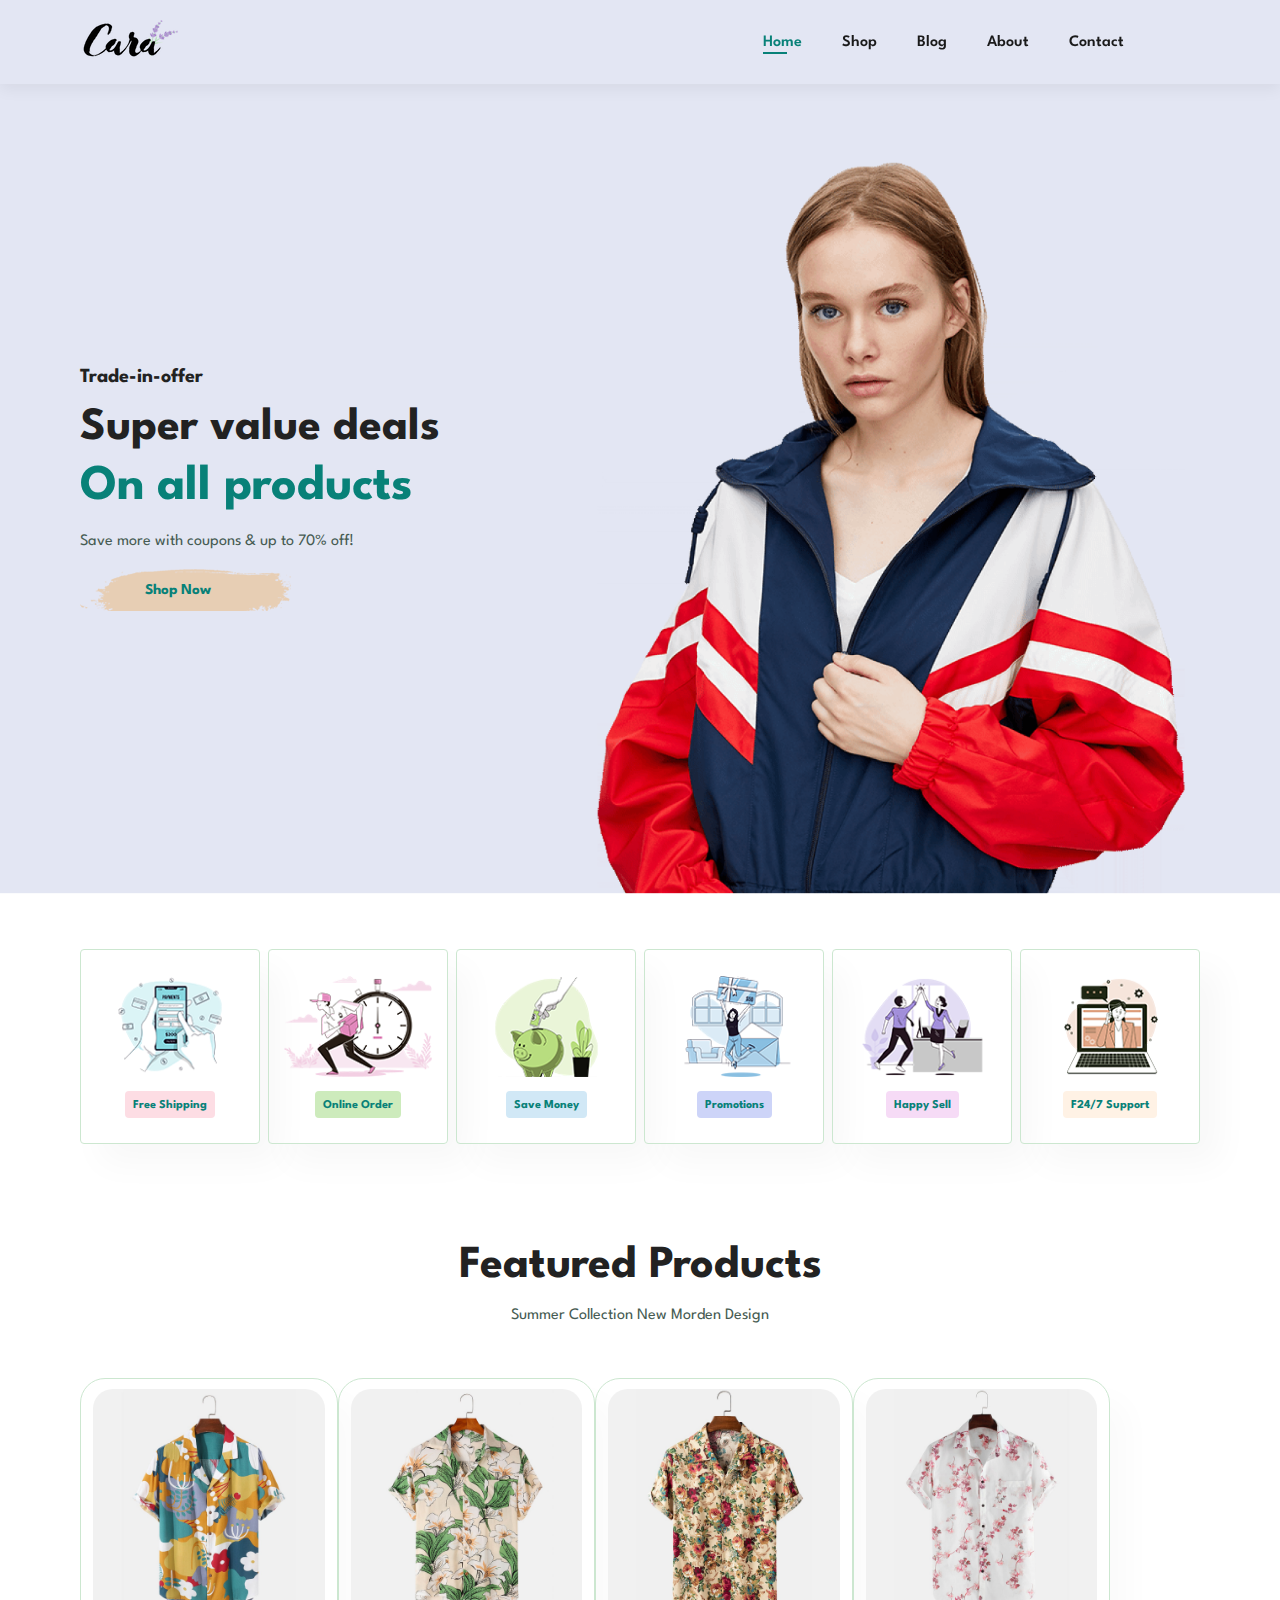
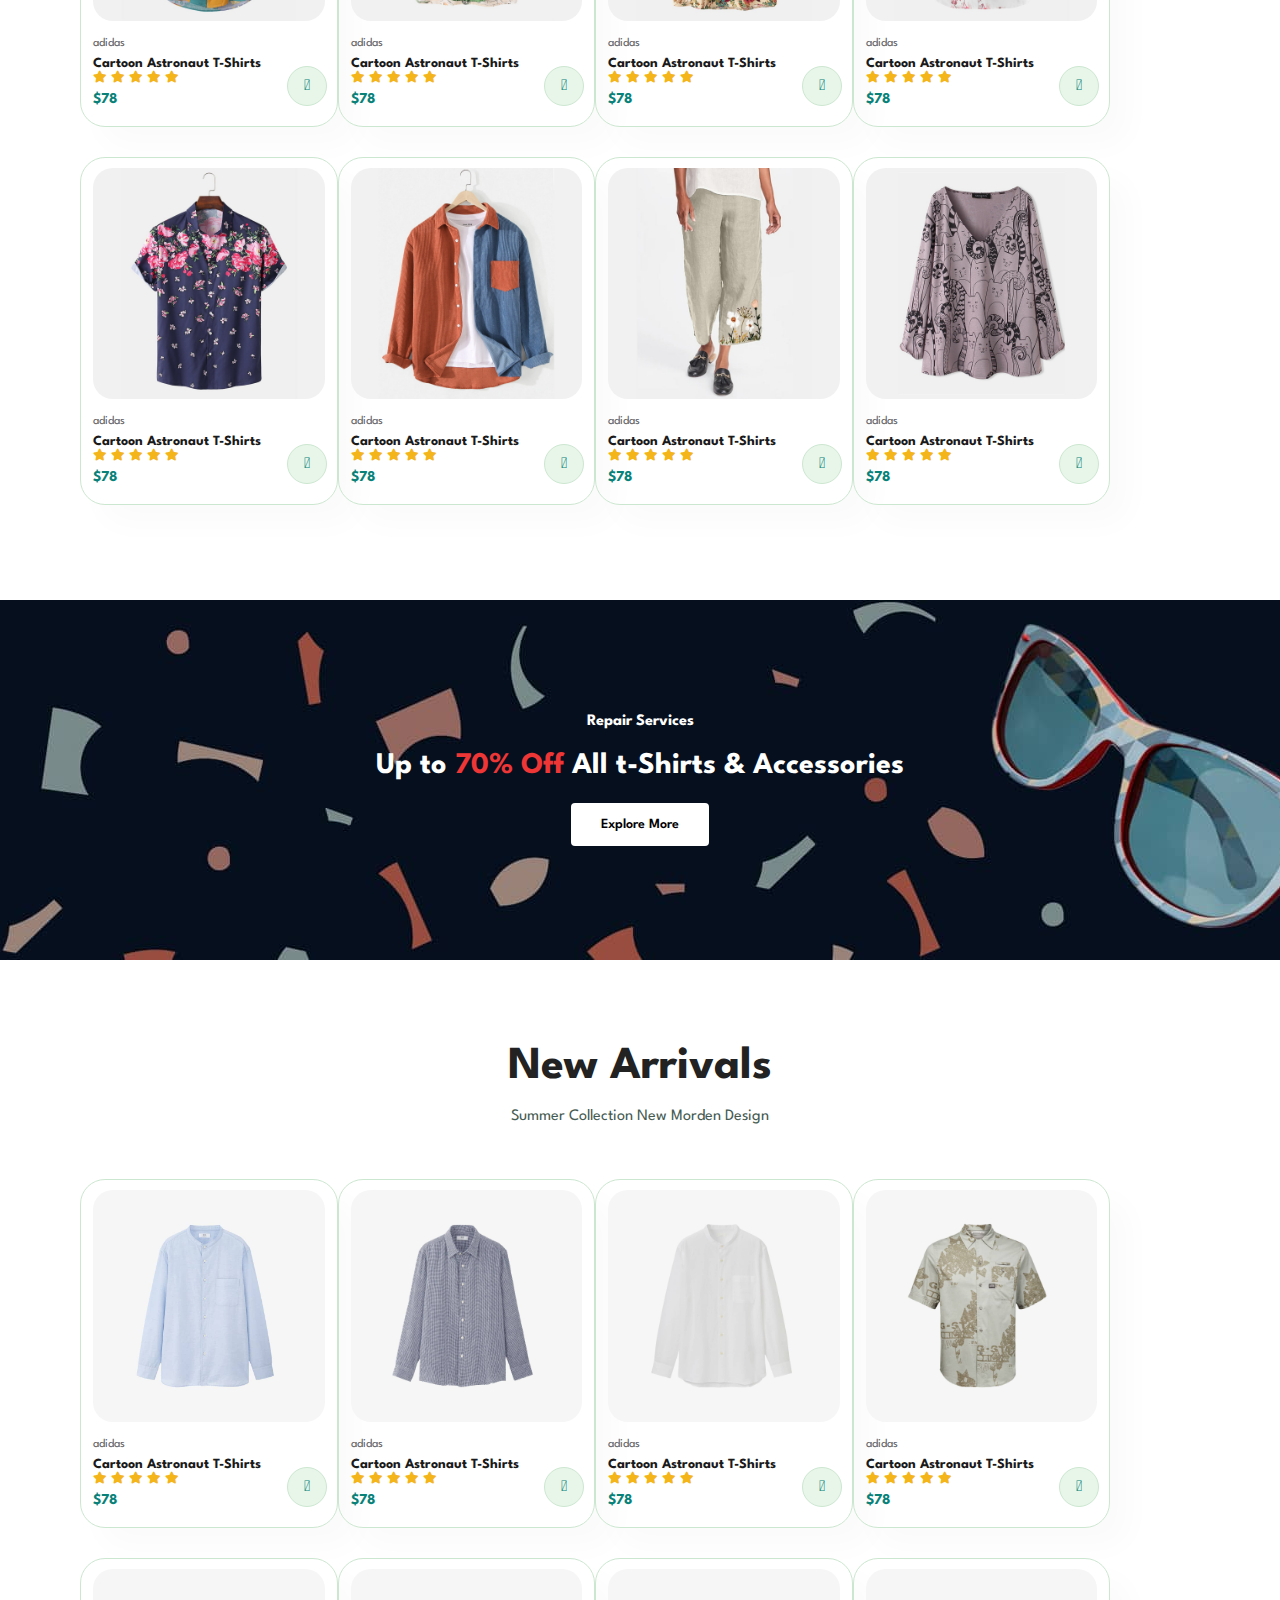
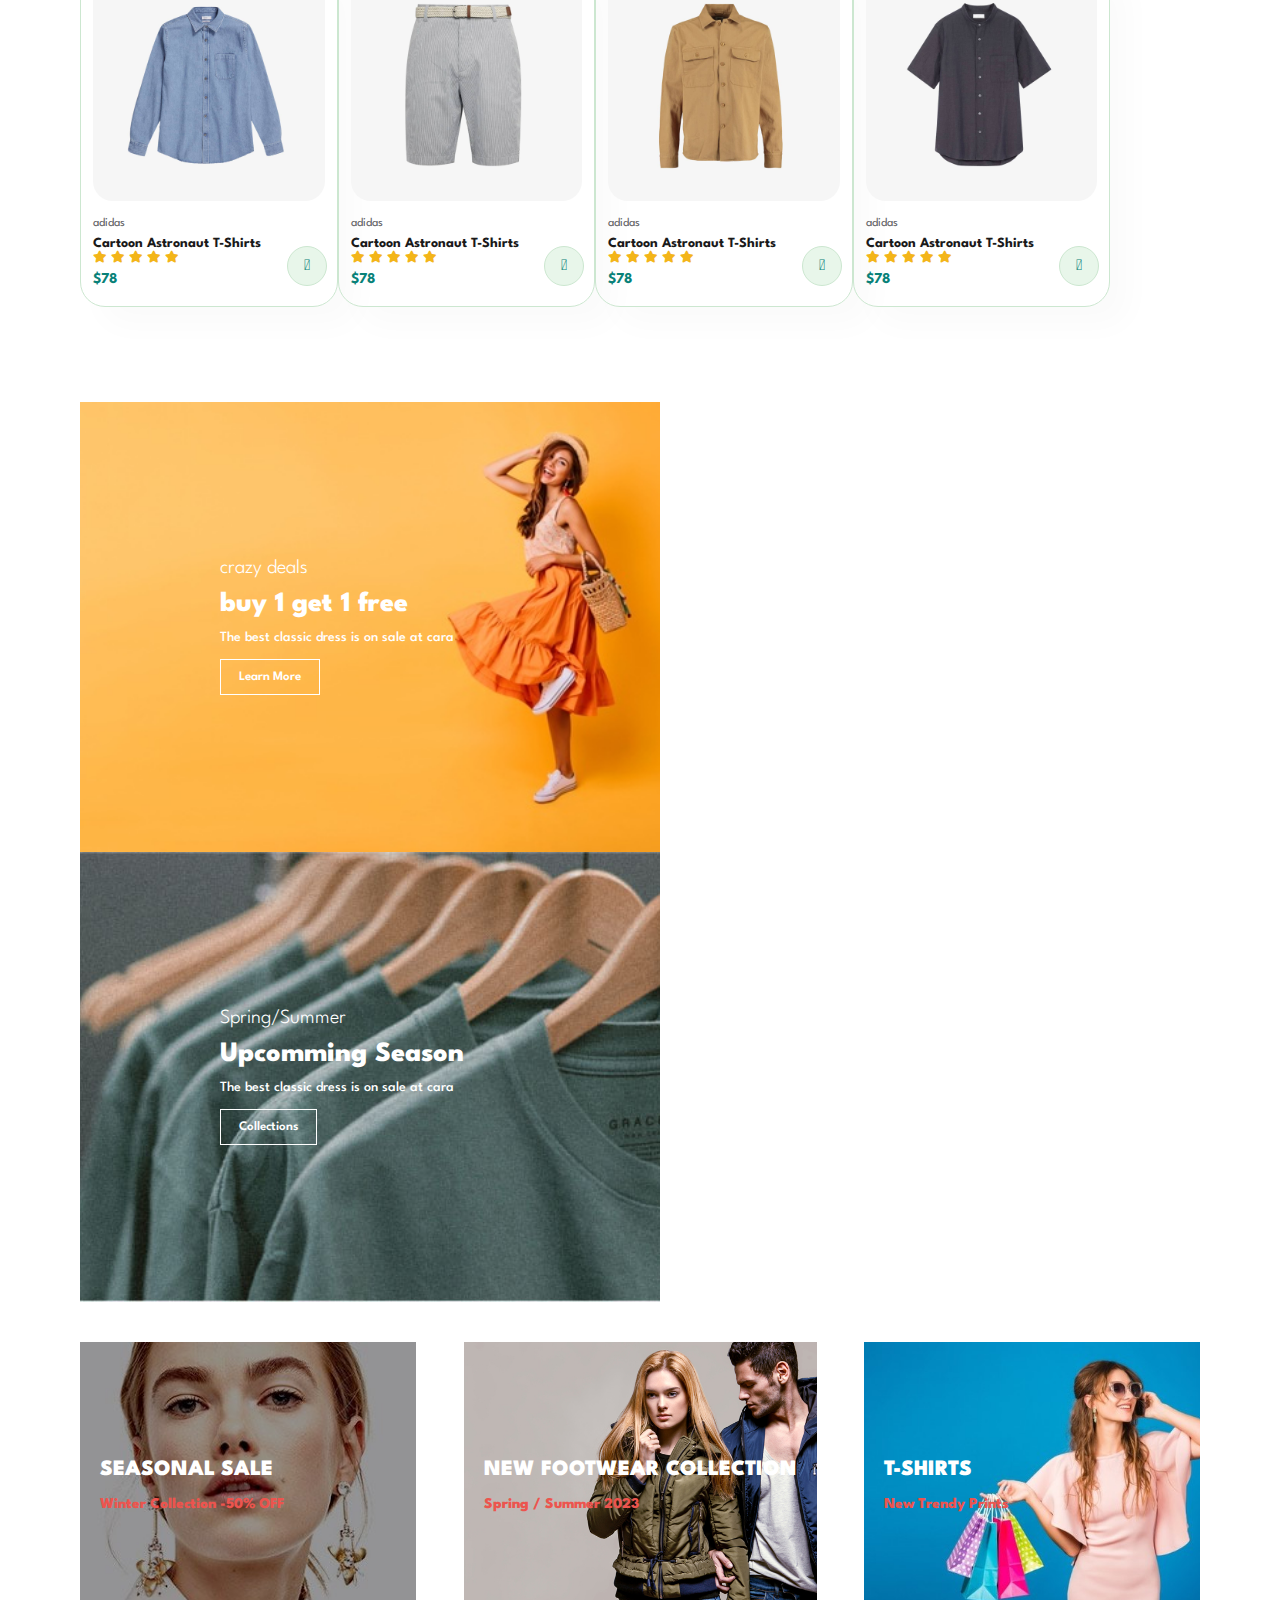
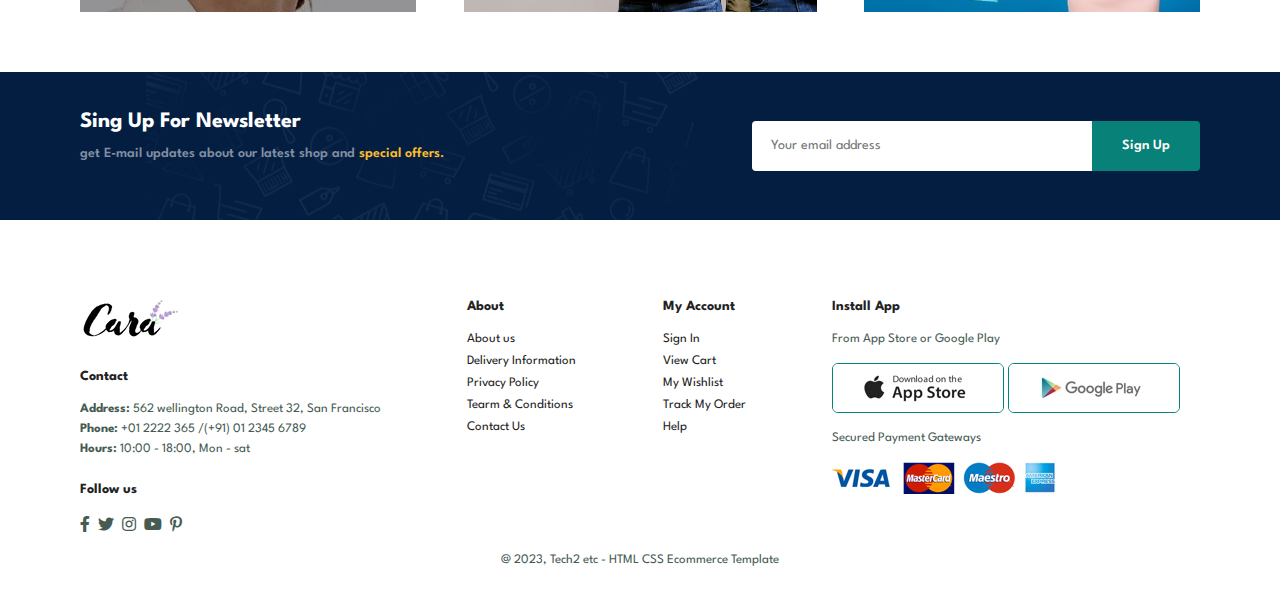
==== commit e5fbc4ac: "Footer and Media Complate" ====
--- a/index.html
+++ b/index.html
@@ -25,8 +25,13 @@
                 <li><a href="blog.html">Blog</a></li>
                 <li><a href="about.html">About</a></li>
                 <li><a href="contact.html">Contact</a></li>
-                <li><a href="cart.html"><i class="far fa-shopping-bag"></i></a></li>
+                <li id="lg-bag"><a href="cart.html"><i class="far fa-shopping-bag"></i></a></li>
+                <a href="#" id="close"><i class="far fa-times"></i></a>
             </ul>
+        </div>
+        <div id="mobile">
+            <a href="cart.html"><i class="far fa-shopping-bag"></i></a>
+            <i id="bar" class="fas fa-outdent"></i>
         </div>
     </section>
 
@@ -384,14 +389,14 @@
 
     <!-- Two banners start -->
 
-    <section id="sm-banner" class="section-p1" >
-        <div class="banner-box" >
+    <section id="sm-banner" class="section-p1">
+        <div class="banner-box">
             <h4>crazy deals</h4>
             <h2>buy 1 get 1 free</h2>
             <span>The best classic dress is on sale at cara</span>
             <button class="white">Learn More</button>
         </div>
-        
+
         <div class="banner-box banner-box2">
             <h4>Spring/Summer</h4>
             <h2>Upcomming Season</h2>
@@ -437,7 +442,64 @@
     </section>
 
     <!-- Newsletter End -->
-    
+
+    <!-- Footer Section start -->
+
+    <footer class="section-p1">
+        <div class="col">
+            <img class="logo" src="img/logo.png" alt="">
+            <h4>Contact</h4>
+            <p><strong>Address:</strong> 562 wellington Road, Street 32, San Francisco</p>
+            <p><strong>Phone:</strong> +01 2222 365 /(+91) 01 2345 6789</p>
+            <p><strong>Hours:</strong> 10:00 - 18:00, Mon - sat</p>
+            <div class="follow">
+                <h4>Follow us</h4>
+                <div class="icon">
+                    <i class="fab fa-facebook-f"></i>
+                    <i class="fab fa-twitter"></i>
+                    <i class="fab fa-instagram"></i>
+                    <i class="fab fa-youtube"></i>
+                    <i class="fab fa-pinterest-p"></i>
+                </div>
+            </div>
+        </div>
+
+        <div class="col">
+            <h4>About</h4>
+            <a href="#">About us</a>
+            <a href="#">Delivery Information</a>
+            <a href="#">Privacy Policy</a>
+            <a href="#">Tearm & Conditions</a>
+            <a href="#">Contact Us</a>
+        </div>
+
+        <div class="col">
+            <h4>My Account</h4>
+            <a href="#">Sign In</a>
+            <a href="#">View Cart</a>
+            <a href="#">My Wishlist</a>
+            <a href="#">Track My Order</a>
+            <a href="#">Help</a>
+        </div>
+
+        <div class="col install">
+            <h4>Install App</h4>
+            <p>From App Store or Google Play</p>
+            <div class="row">
+                <img src="img/pay/app.jpg" alt="">
+                <img src="img/pay/play.jpg" alt="">
+            </div>
+            <p>Secured Payment Gateways</p>
+            <img src="img/pay/pay.png" alt="">
+        </div>
+
+        <div class="copyright">
+            <p>@ 2023, Tech2 etc - HTML CSS Ecommerce Template</p>
+        </div>
+    </footer>
+
+    <!-- Footer Section End -->
+
     <script src="script.js"></script>
 </body>
 
--- a/style.css
+++ b/style.css
@@ -1,4 +1,5 @@
 @import url("https://fonts.googleapis.com/css2?family=Spartan:wght@100;200;300;400;500;600;700;800;900&display=swap");
+
 * {
   margin: 0;
   padding: 0;
@@ -48,7 +49,7 @@
   margin: 40px 0;
 }
 
-button.normal{
+button.normal {
   font-size: 14px;
   font-weight: 600;
   padding: 15px 30px;
@@ -56,19 +57,19 @@
   background-color: #fff;
   border-radius: 4px;
   cursor: pointer;
-  border:none;
+  border: none;
   outline: none;
   transition: 0.2s;
 }
 
-button.white{
+button.white {
   font-size: 13px;
   font-weight: 600;
   padding: 11px 18px;
   color: #fff;
   background-color: transparent;
   cursor: pointer;
-  border:1px solid #fff;
+  border: 1px solid #fff;
   outline: none;
   transition: 0.2s;
 }
@@ -79,32 +80,32 @@
 
 /* Navbar start */
 
-#header{
+#header {
   display: flex;
   align-items: center;
   justify-content: space-between;
   padding: 20px 80px;
-  background:#E3E6F3;
-  box-shadow:0 5px 15px rgba(0, 0, 0, 0.06);
-  z-index:999;
+  background: #E3E6F3;
+  box-shadow: 0 5px 15px rgba(0, 0, 0, 0.06);
+  z-index: 999;
   position: sticky;
   top: 0;
   left: 0;
 }
 
-#navbar{
+#navbar {
   display: flex;
   align-items: center;
   justify-content: center;
 }
 
-#navbar li{
+#navbar li {
   list-style: none;
   padding: 0 20px;
   position: relative;
 }
 
-#navbar li a{
+#navbar li a {
   text-decoration: none;
   font-size: 16px;
   font-weight: 600;
@@ -113,7 +114,7 @@
 }
 
 #navbar li a:hover,
-#navbar li a.active{
+#navbar li a.active {
   color: #088178;
 }
 
@@ -128,11 +129,20 @@
   left: 20px;
 }
 
+#mobile {
+  display: none;
+  align-items: center;
+}
+
+#close {
+  display: none;
+}
+
 /* Navbar End */
 
 /* Hero Section Start  */
 
-#hero{
+#hero {
   background-image: url("img/hero4.png");
   height: 90vh;
   width: 100%;
@@ -145,15 +155,15 @@
   justify-content: center;
 }
 
-#hero h4{
+#hero h4 {
   padding-bottom: 15px;
 }
 
-#hero h1{
-color: #088178;
-}
-
-#hero button{
+#hero h1 {
+  color: #088178;
+}
+
+#hero button {
   background-image: url("img/button.png");
   background-color: transparent;
   color: #088178;
@@ -169,7 +179,7 @@
 
 /* Feature Section Start  */
 
-#feature{
+#feature {
   display: flex;
   align-items: center;
   justify-content: space-between;
@@ -186,16 +196,16 @@
   margin: 15px 0;
 }
 
-#feature .fe-box:hover{
+#feature .fe-box:hover {
   box-shadow: 10px 10px 54px rgba(70, 62, 221, 0.1);
 }
 
-#feature .fe-box img{
+#feature .fe-box img {
   width: 100%;
   margin-bottom: 10px;
 }
 
-#feature .fe-box h6{
+#feature .fe-box h6 {
   display: inline-block;
   padding: 9px 8px 6px 8px;
   line-height: 1;
@@ -204,23 +214,23 @@
   background-color: #fddde4;
 }
 
-#feature .fe-box:nth-child(2) h6{
+#feature .fe-box:nth-child(2) h6 {
   background-color: #cdebbc;
 }
 
-#feature .fe-box:nth-child(3) h6{
+#feature .fe-box:nth-child(3) h6 {
   background-color: #d1e8f6;
 }
 
-#feature .fe-box:nth-child(4) h6{
+#feature .fe-box:nth-child(4) h6 {
   background-color: #cdd4f8;
 }
 
-#feature .fe-box:nth-child(5) h6{
+#feature .fe-box:nth-child(5) h6 {
   background-color: #f6dbf6;
 }
 
-#feature .fe-box:nth-child(6) h6{
+#feature .fe-box:nth-child(6) h6 {
   background-color: #fff2e5;
 }
 
@@ -228,86 +238,86 @@
 
 /* Feature Product Section Start */
 
-  #product1{
-    text-align: center;
-  }
-
-  #product1 .pro-container{
-    display: flex;
-    justify-self: space-between;
-    padding-top:20px ;
-    flex-wrap: wrap;
-  }
-
-  #product1 .pro{
-    width: 23%;
-    min-width: 250px;
-    padding: 10px 12px;
-    border: 1px solid #cce7d0;
-    border-radius: 25px;
-    cursor: pointer;
-    box-shadow: 20px 20px 30px rgba(0,0,0,0.02 );
-    margin: 15px 0;
-    transition: 0.2s ease;
-    position: relative;
-  }
-
-  #product1 .pro:hover{
-    box-shadow: 20px 20px 30px rgba(0,0,0,0.06 );
-  }
-
-  #product1 .pro img{
-    width: 100%;
-    border-radius: 20px;
-  }
-
-  #product1 .pro .des{
-    text-align: start;
-    padding: 10px 0;
-  }
-
-  #product1 .pro .des span{
-    color: #606063;
-    font-size: 12px;
-  }
-
-  #product1 .pro .des h5{
-    padding-top:7px;
-    color: #1a1a1a;
-    font-size: 14px;
-  }
-
-  #product1 .pro .des i{
-    font-size: 12px;
-    color: rgb(243, 181, 25);
-  }
-
-  #product1 .pro .des h4{
-    padding-top: 7px;
-    font-size: 15px;
-    font-weight: 700;
-    color: #088178;
-  }
-
-  #product1 .pro .cart{
-    width: 40px;
-    height: 40px;
-    line-height: 40px;
-    border-radius: 50px;
-    background-color: #e8f6ea;
-    font-weight: 500;
-    color: #088178;
-    border: 1px solid #cce7d0;
-    position: absolute;
-    bottom: 20px;
-    right: 10px;
-  }
+#product1 {
+  text-align: center;
+}
+
+#product1 .pro-container {
+  display: flex;
+  justify-self: space-between;
+  padding-top: 20px;
+  flex-wrap: wrap;
+}
+
+#product1 .pro {
+  width: 23%;
+  min-width: 250px;
+  padding: 10px 12px;
+  border: 1px solid #cce7d0;
+  border-radius: 25px;
+  cursor: pointer;
+  box-shadow: 20px 20px 30px rgba(0, 0, 0, 0.02);
+  margin: 15px 0;
+  transition: 0.2s ease;
+  position: relative;
+}
+
+#product1 .pro:hover {
+  box-shadow: 20px 20px 30px rgba(0, 0, 0, 0.06);
+}
+
+#product1 .pro img {
+  width: 100%;
+  border-radius: 20px;
+}
+
+#product1 .pro .des {
+  text-align: start;
+  padding: 10px 0;
+}
+
+#product1 .pro .des span {
+  color: #606063;
+  font-size: 12px;
+}
+
+#product1 .pro .des h5 {
+  padding-top: 7px;
+  color: #1a1a1a;
+  font-size: 14px;
+}
+
+#product1 .pro .des i {
+  font-size: 12px;
+  color: rgb(243, 181, 25);
+}
+
+#product1 .pro .des h4 {
+  padding-top: 7px;
+  font-size: 15px;
+  font-weight: 700;
+  color: #088178;
+}
+
+#product1 .pro .cart {
+  width: 40px;
+  height: 40px;
+  line-height: 40px;
+  border-radius: 50px;
+  background-color: #e8f6ea;
+  font-weight: 500;
+  color: #088178;
+  border: 1px solid #cce7d0;
+  position: absolute;
+  bottom: 20px;
+  right: 10px;
+}
 
 /* Feature Product Section End */
 
 /* Offer Sections Start */
 
- #banner{
+#banner {
   display: flex;
   flex-direction: column;
   justify-content: center;
@@ -318,39 +328,39 @@
   height: 40vh;
   background-size: cover;
   background-position: center;
- } 
-
- #banner h4{
+}
+
+#banner h4 {
   color: #fff;
   font-size: 16px;
- }
-
- #banner h2{
+}
+
+#banner h2 {
   color: #fff;
   font-size: 30px;
   padding: 10px 0;
- }
-
- #banner h2 span{
+}
+
+#banner h2 span {
   color: #ef3636;
- }
-
- #banner button:hover{
+}
+
+#banner button:hover {
   background: #088178;
   color: #fff;
- }
+}
 
 /* Offer Sections End */
 
 /* Two banners Start */
 
-#sm-banner{
+#sm-banner {
   display: flex;
   justify-content: space-between;
   flex-wrap: wrap;
 }
 
- #sm-banner .banner-box{
+#sm-banner .banner-box {
   display: flex;
   flex-direction: column;
   justify-content: center;
@@ -360,49 +370,51 @@
   height: 50vh;
   background-size: cover;
   background-position: center;
-  padding: 30px;
- }
-
- #sm-banner .banner-box2{
+  padding: 140px;
+  
+
+}
+
+#sm-banner .banner-box2 {
   background-image: url(img/banner/b10.jpg);
- }
-
- #sm-banner h4{
+}
+
+#sm-banner h4 {
   color: #fff;
   font-size: 20px;
   font-weight: 300;
- }
- 
- #sm-banner h2{
+}
+
+#sm-banner h2 {
   color: #fff;
   font-size: 28px;
   font-weight: 800;
- }
-
- #sm-banner span{
+}
+
+#sm-banner span {
   color: #fff;
   font-size: 14px;
   font-weight: 500;
   padding-bottom: 15px;
- }
-
- #sm-banner .banner-box:hover button {
+}
+
+#sm-banner .banner-box:hover button {
   background-color: #088178;
   border: 1px solid #088178;
- }
+}
 
 /* Two banners End */
 
 /* Text Banner start */
 
-#banner3{
+#banner3 {
   display: flex;
   justify-content: space-between;
   flex-wrap: wrap;
-  padding:0 80px;
-}
-
-#banner3 .banner-box{
+  padding: 0 80px;
+}
+
+#banner3 .banner-box {
   display: flex;
   flex-direction: column;
   justify-content: center;
@@ -414,33 +426,33 @@
   background-position: center;
   padding: 20px;
   margin-bottom: 20px;
- }
-
- #banner3 .banner-box2{
+}
+
+#banner3 .banner-box2 {
   background-image: url(img/banner/b4.jpg);
- }
-
- #banner3 .banner-box3{
+}
+
+#banner3 .banner-box3 {
   background-image: url(img/banner/b18.jpg);
- }
-
- #banner3 h2{
+}
+
+#banner3 h2 {
   color: #fff;
   font-weight: 900;
   font-size: 22px;
- }
-
- #banner3 h3{
+}
+
+#banner3 h3 {
   color: #ec544e;
   font-weight: 800;
   font-size: 15px;
- }
+}
 
 /* Text Banner End */
 
 /* Newsletter start */
 
-#Newsletter{
+#Newsletter {
   display: flex;
   justify-content: space-between;
   flex-wrap: wrap;
@@ -451,28 +463,28 @@
   background-color: #041e42;
 }
 
-#Newsletter h4{
+#Newsletter h4 {
   font-size: 22px;
   font-weight: 700;
   color: #fff;
 }
 
-#Newsletter p{
+#Newsletter p {
   font-size: 14px;
   font-weight: 600;
   color: #818ea0;
 }
 
-#Newsletter p span{
-  color: #ffbd27; 
-}
-
-#Newsletter .form{
+#Newsletter p span {
+  color: #ffbd27;
+}
+
+#Newsletter .form {
   display: flex;
   width: 40%;
 }
 
-#Newsletter input{
+#Newsletter input {
   height: 3.125rem;
   padding: 0 1.25em;
   font-size: 14px;
@@ -484,7 +496,7 @@
   border-bottom-right-radius: 0;
 }
 
-#Newsletter button{
+#Newsletter button {
   background-color: #088178;
   color: #fff;
   white-space: nowrap;
@@ -492,5 +504,238 @@
   border-bottom-left-radius: 0;
 }
 
-
 /* Newsletter End */
+
+/* Footer Section start */
+
+footer {
+  display: flex;
+  flex-wrap: wrap;
+  justify-content: space-between;
+}
+
+footer .col {
+  display: flex;
+  flex-direction: column;
+  align-items: flex-start;
+  margin-bottom: 20px;
+  margin-right: 20px;
+}
+
+footer .logo {
+  margin-bottom: 30px
+}
+
+footer h4 {
+  font-size: 14px;
+  padding-bottom: 20px;
+}
+
+footer p {
+  font-size: 13px;
+  margin: 0 0 8px 0;
+}
+
+footer a {
+  font-size: 13px;
+  text-decoration: none;
+  color: #222;
+  margin-bottom: 10px;
+}
+
+footer .follow {
+  margin-top: 20px;
+}
+
+footer .follow i {
+  color: #465b52;
+  padding-right: 4px;
+  cursor: pointer;
+}
+
+footer .install .row img {
+  border: 1px solid #088178;
+  border-radius: 6px;
+}
+
+footer .install img {
+  margin: 10px 0 15px 0;
+}
+
+footer .follow i:hover,
+footer a:hover {
+  color: #088178;
+}
+
+footer .copyright {
+  width: 100%;
+  text-align: center;
+}
+
+/* Footer Section End */
+
+@media (max-width:799px) {
+  .section-p1 {
+    padding: 40px 40px;
+  }
+
+  #navbar {
+    display: flex;
+    flex-direction: column;
+    align-items: flex-start;
+    justify-content: flex-start;
+    position: fixed;
+    top: 0;
+    right: -300px;
+    height: 100vh;
+    width: 300px;
+    background-color: #E3E6F3;
+    box-shadow: 0 40px 60px rgba(0, 0, 0, 0.1);
+    padding: 80px 0 0 10px;
+    transition: 0.3s;
+  }
+
+  #navbar.active {
+    right: 0px;
+  }
+
+  #navbar li {
+    margin-bottom: 25px;
+  }
+
+  #mobile {
+    display: flex;
+    align-items: center;
+  }
+
+  #mobile i {
+    color: #1a1a1a;
+    font-size: 24px;
+    padding-left: 20px;
+  }
+
+  #close {
+    display: initial;
+    position: absolute;
+    top: 30px;
+    left: 30px;
+    color: #222;
+    font-size: 24px;
+  }
+
+  #lg-bag {
+    display: none;
+  }
+
+  #hero {
+    height: 70vh;
+    padding: 0 80px;
+    background-position: top 30% right 30%;
+  }
+
+  #feature {
+    justify-content: center;
+  }
+
+  #feature .fe-box {
+    margin: 15px 15px;
+  }
+
+  #product1 .pro-container {
+    justify-self: center;
+  }
+
+  #product1 .pro {
+    margin: 15px;
+  }
+
+  #banner {
+    height: 20vh;
+  }
+
+  #sm-banner .banner-box {
+    min-width: 100%;
+    height: 30vh;
+  }
+
+  #banner3 {
+    padding: 0 40px;
+  }
+
+  #banner3 .banner-box {
+    width: 28%;
+  }
+
+  #newsletter .form {
+    width: 70%;
+  }
+
+}
+
+@media(max-width:477px) {
+  .section-p1 {
+    padding: 20px;
+  }
+
+  #header {
+    padding: 10px 30px;
+  }
+
+  h1 {
+    font-size: 38px;
+  }
+
+  h2 {
+    font-size: 32px;
+  }
+
+  #hero {
+    padding: 0 20px;
+    background-position: 55%;
+  }
+
+  #feature {
+    justify-content: space-between;
+  }
+
+  #feature .fe-box {
+    width: 155px;
+    margin: 0 0 15px 0;
+  }
+
+  #product .pro {
+    width: 100%;
+  }
+
+  #banner {
+    height: 40vh;
+  }
+
+  #sm-banner .banner-box {
+    height: 40vh;
+  }
+
+  #sm-banner .banner-box2 {
+    margin-top: 20px;
+  }
+
+  #banner3 {
+    padding: 0 20px;
+  }
+
+  #banner3 .banner-box {
+    width: 100%;
+  }
+
+  #Newsletter {
+    padding: 40px 20px;
+  }
+
+  #newsletter .form {
+    width: 100%;
+  }
+
+  footer .copyright {
+    text-align: start;
+  }
+}